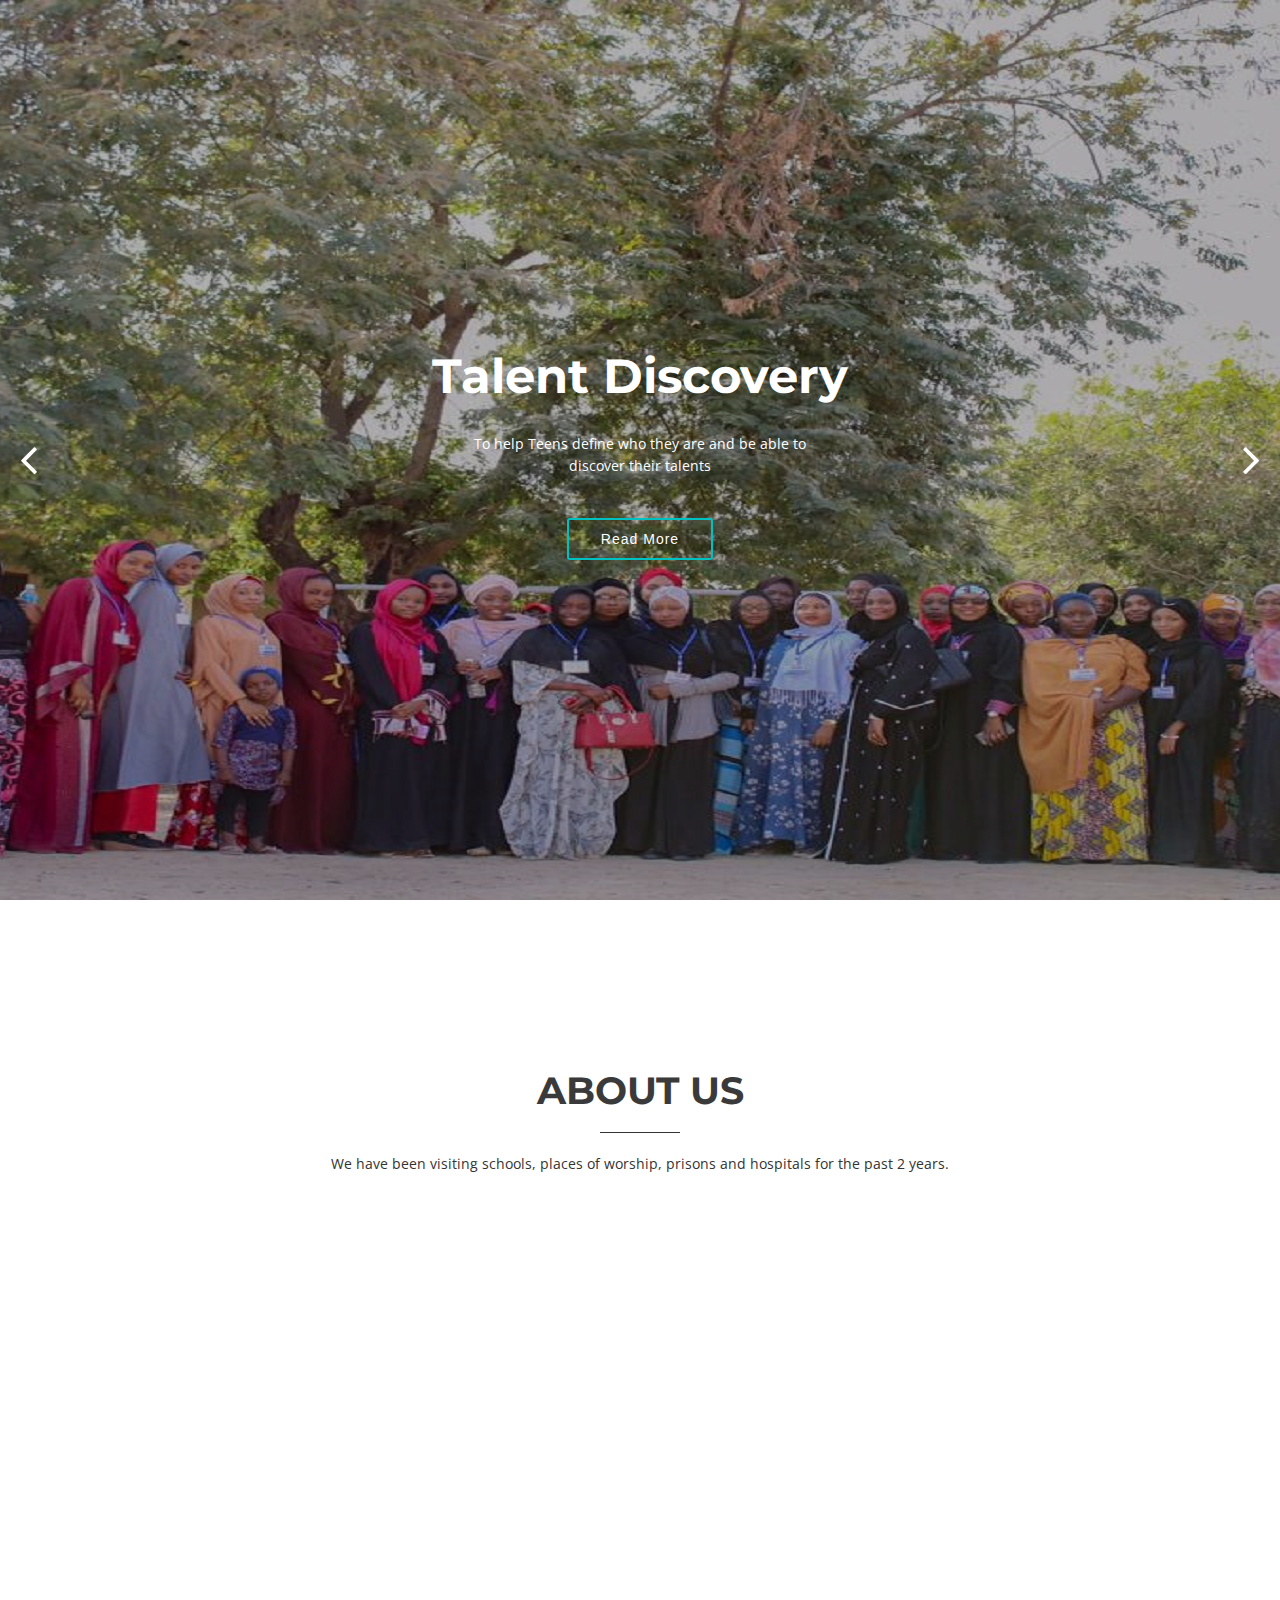
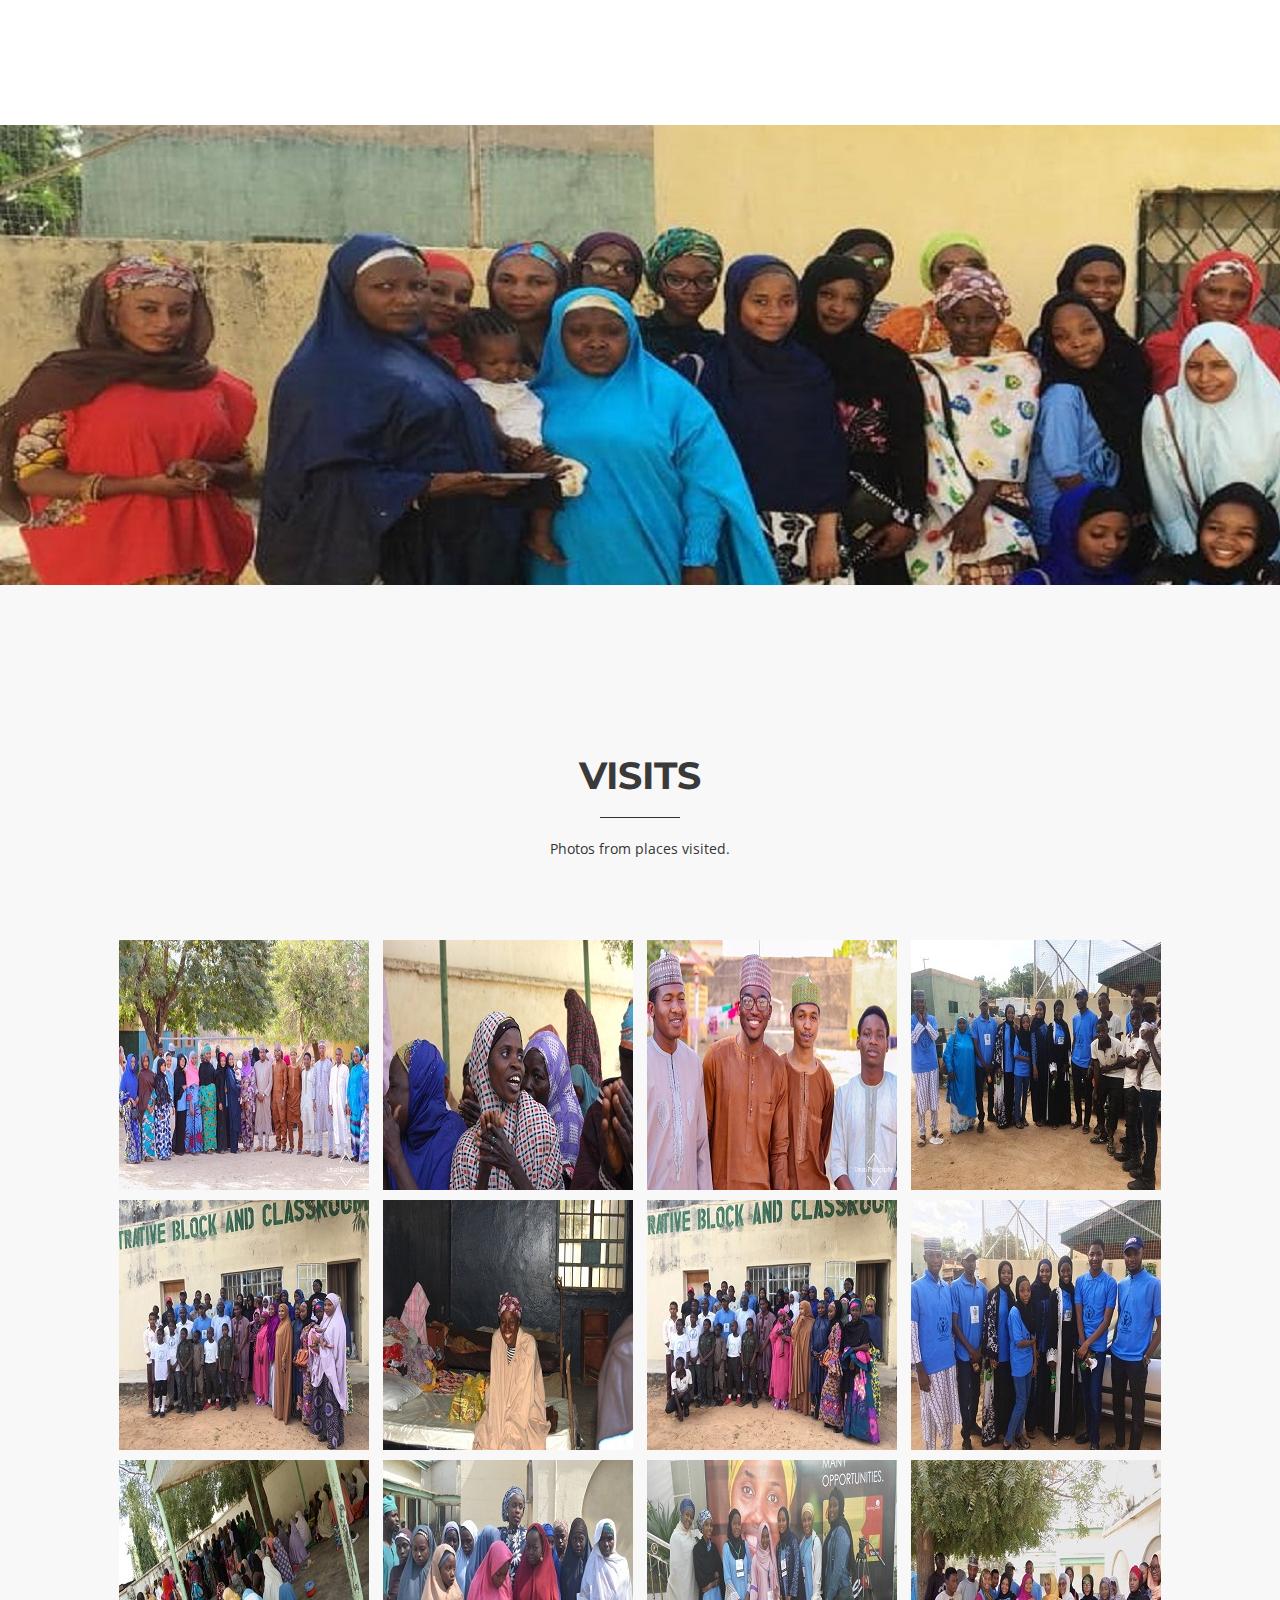
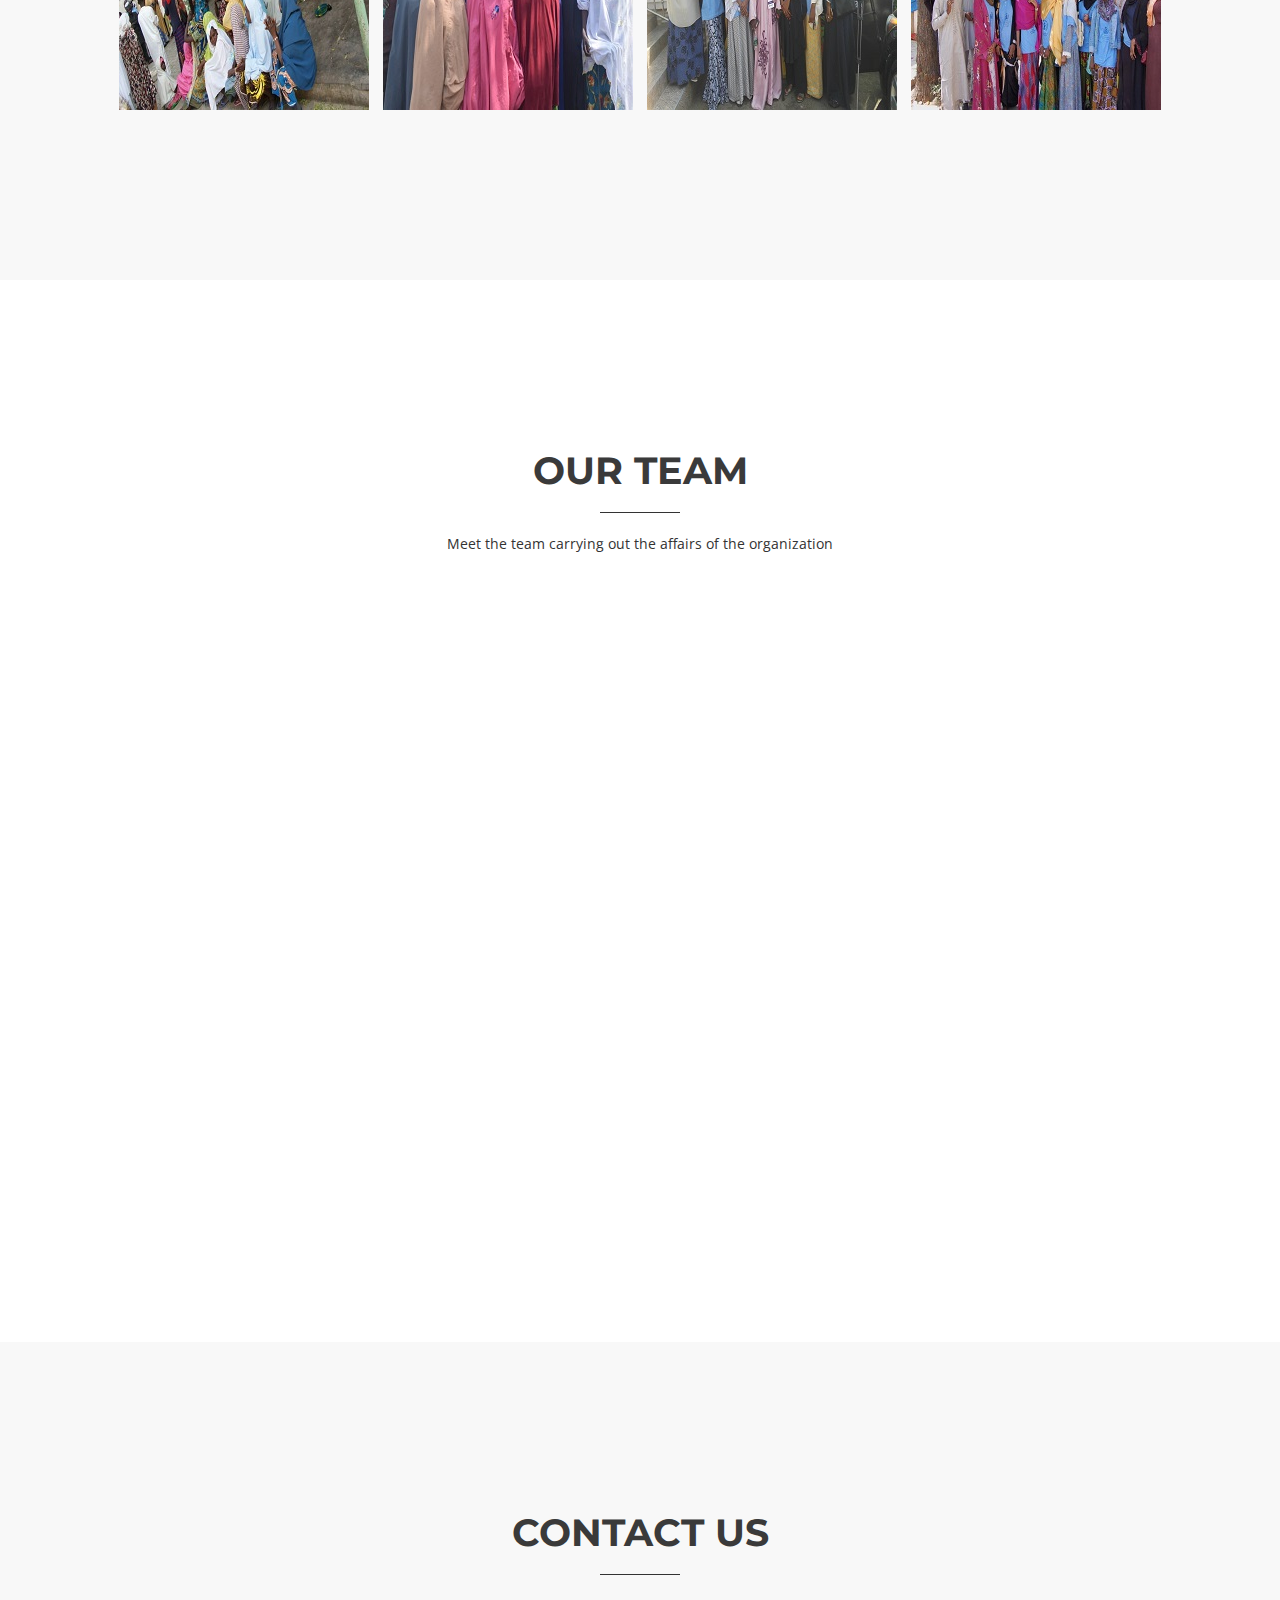
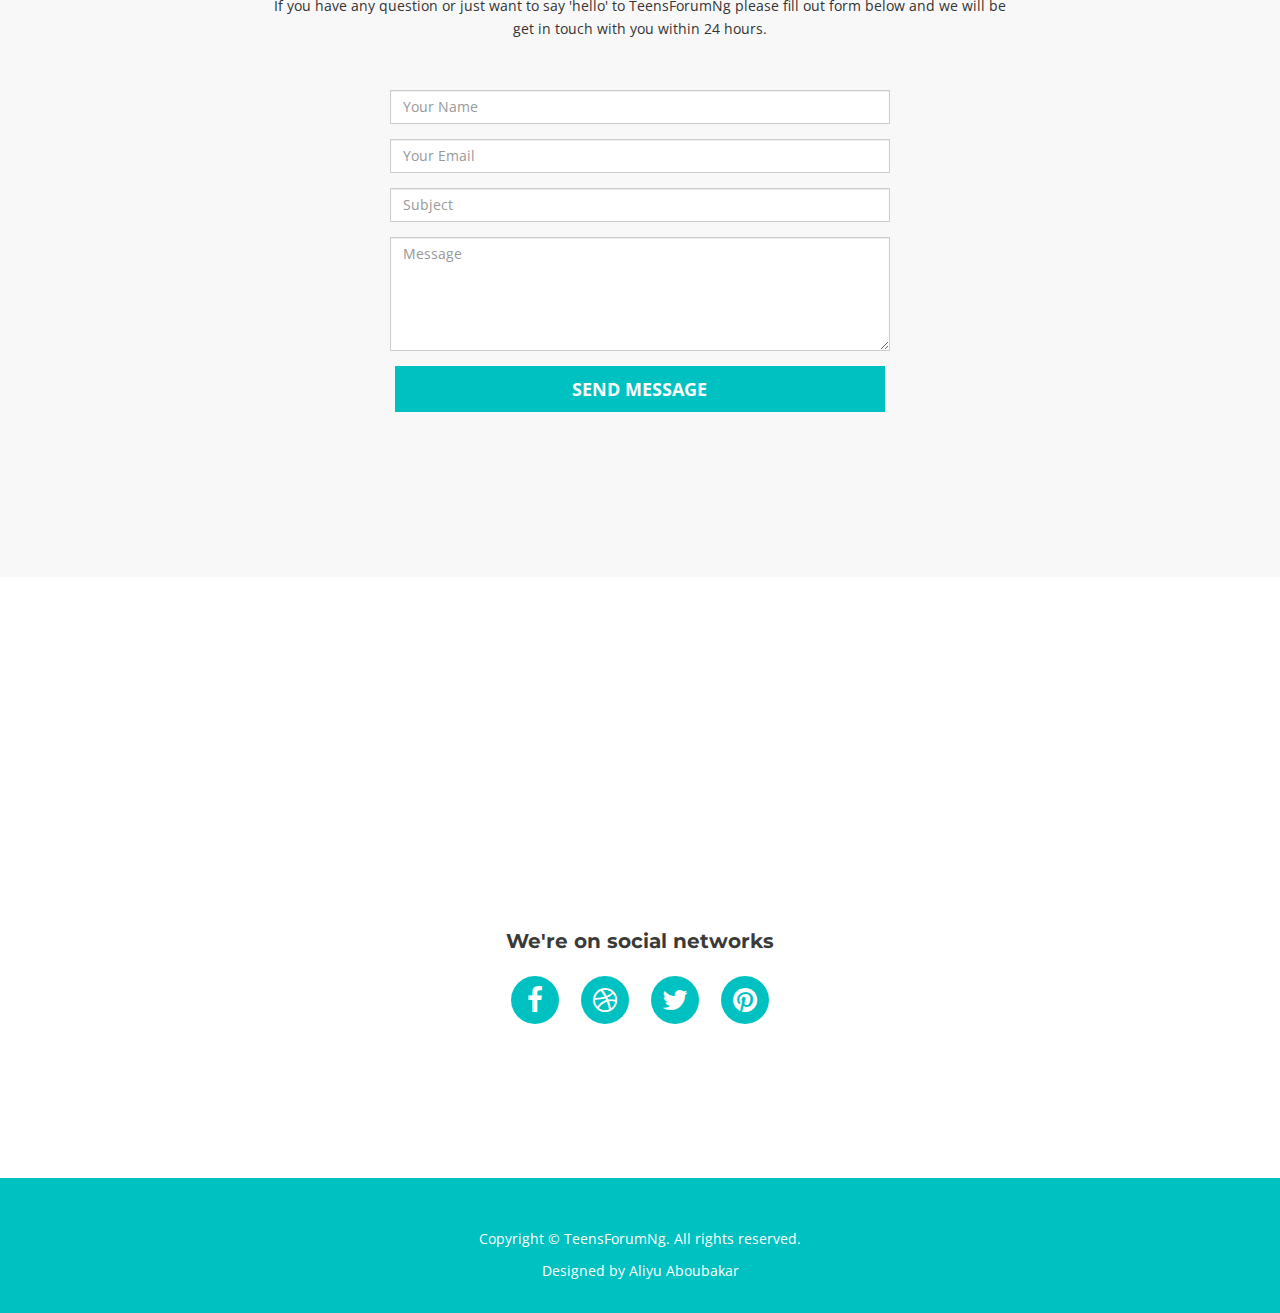
==== y/index.html @ 6eba3479 "buggy bug fixed" ====
<!DOCTYPE html>
<html>

<head>
  <title>TeensForumNg</title>
  <meta charset="utf-8" />
  <meta content="width=device-width, initial-scale=1, maximum-scale=1, user-scalable=no" name="viewport">
  <!-- css -->
  <link href="https://fonts.googleapis.com/css?family=Montserrat:400,700|Open+Sans:400,300,700,800" rel="stylesheet" media="screen">

  <link href="css/bootstrap.min.css" rel="stylesheet" media="screen">
  <link href="css/style.css" rel="stylesheet" media="screen">
  <link href="color/default.css" rel="stylesheet" media="screen">

</head>

<body>

  <!-- Navigation -->
  <nav class="navbar navbar-default" role="navigation">
    <div class="container">
      <div class="navbar-header">
        <button type="button" class="navbar-toggle" data-toggle="collapse" data-target=".navbar-ex1-collapse">
          <span class="sr-only">Toggle nav</span>
          <span class="icon-bar"></span>
          <span class="icon-bar"></span>
          <span class="icon-bar"></span>
        </button>

        <!-- Logo text or image -->
        <a class="navbar-brand" href="index.html">Teens Forum</a>

      </div>
      <div class="navigation collapse navbar-collapse navbar-ex1-collapse">
        <ul class="nav navbar-nav">
          <li class="current"><a href="#intro">Home</a></li>
          <li><a href="#about">About</a></li>
          <li><a href="#portfolio">Visits</a></li>
          <li><a href="#team">Team</a></li>
          <li><a href="#contact">Contact</a></li>
        </ul>
      </div>
    </div>
  </nav>

  <!-- intro area -->
  <section id="intro">
    <div class="intro-container">
      <div id="introCarousel" class="carousel slide carousel-fade" data-ride="carousel">

        <div class="carousel-inner" role="listbox">

          <!-- Slide 1 -->
          <div class="item active">
            <div class="carousel-background"><img src="img/intro/1.jpg" alt=""></div>
            <div class="carousel-container">
              <div class="carousel-content">
                <h2 class="animated fadeInDown">Talent Discovery</h2>
                <p class="animated fadeInUp">To help Teens define who they are and be able to discover their talents</p>
                <a href="#about" class="btn-get-started animated fadeInUp">Read More</a>
              </div>
            </div>
          </div>
          
          <!-- Slide 2 -->
          <div class="item">
            <div class="carousel-background"><img src="img/intro/2.jpg" alt=""></div>
            <div class="carousel-container">
              <div class="carousel-content">
                <h2 class="animated fadeInDown">Social Misconduct</span></h2>
                <p class="animated fadeInUp">To advocate against major social misconducts and also to help raise responsible future leaders through engaging in voluntary works</p>
                <a href="#about" class="btn-get-started animated fadeInUp">Read More</a>
              </div>
            </div>
          </div>

          <!-- Slide 3 -->
          <div class="item">
            <div class="carousel-background"><img src="img/intro/3.jpg" alt=""></div>
            <div class="carousel-container">
              <div class="carousel-content">
                <h2 class="animated fadeInDown">Parent-Child Bonding</span></h2>
                <p class="animated fadeInUp">To increase parents-child bonding and help reduce depression risks by providing rehabilitation services</p>
                <a href="#about" class="btn-get-started animated fadeInUp">Read More</a>
              </div>
            </div>
          </div>

        </div>

        <a class="carousel-control-prev" href="#introCarousel" role="button" data-slide="prev">
          <span class="carousel-control-prev-icon fa fa-angle-left" aria-hidden="true"></span>
          <span class="sr-only">Previous</span>
        </a>

        <a class="carousel-control-next" href="#introCarousel" role="button" data-slide="next">
          <span class="carousel-control-next-icon fa fa-angle-right" aria-hidden="true"></span>
          <span class="sr-only">Next</span>
        </a>

      </div>
    </div>
  </section><!-- #intro -->

  <!-- About -->
  <section id="about" class="home-section bg-white">
    <div class="container">
      <div class="row">
        <div class="col-md-offset-2 col-md-8">
          <div class="section-heading">
            <h2>About us</h2>
            <div class="heading-line"></div>
            <p>We have been visiting schools, places of worship, prisons and hospitals for the past 2 years.</p>
          </div>
        </div>
      </div>
      <div class="row wow fadeInUp">
        <div class="col-md-6 about-img">
          <img src="img/about-img.jpg" alt="">
        </div>

        <div class="col-md-6 content">
          <h2>Teens Development Initiative</h2>
          <h3>Together we can make a difference.</h3>
          <p>
            An Non-Governmental Organization based in Kano and Minna that focuses on addressing issues that deal with Teens within the bracket age of 13-19 in order to reduce some of the problems associated to them at adolescence stage. These problems can include Drug abuse, Truancy, Delinquency, Rape, Depression, Peer pressure, Unwanted pregnancy, Low self-esteem, Lack of parent-child bonding, Suicide etc. This is done through sensitizing and creating awareness on the importance of keeping close relationship or bondage between the teens and their parents or guardians in their journey to adulthood.
          </p>
        </div>
      </div>
    </div>
  </section>

  <!-- Parallax 1 -->
  <section id="parallax1" class="home-section parallax" data-stellar-background-ratio="0.5">
    <div class="container">
      <div class="row">
        <div class="col-md-12">
          <div class="color-light">
            <h2 class="wow bounceInDown" data-wow-delay="0.5s">To discourage social isolation and help them discover their talents through the spirit of team work</h2>
            <p class="lead wow bounceInUp" data-wow-delay="1s">Together we can make a difference</p>
          </div>
        </div>
      </div>
    </div>
  </section>

  <!-- Works -->
  <section id="portfolio" class="home-section bg-gray">
    <div class="container">
      <div class="row">
        <div class="col-md-offset-2 col-md-8">
          <div class="section-heading">
            <h2>Visits</h2>
            <div class="heading-line"></div>
            <p>Photos from places visited.</p>
          </div>
        </div>
      </div>
      <div class="row">
        <div class="col-lg-12">

          <ul id="og-grid" class="og-grid">
            <li>
              <a href="#" data-largesrc="img/works/1.jpg" data-title="Visit to Nasarawa orphanage" data-description="A collaborative visit with all in islam foundation to the Nasarawa orphanage home Kano where food items, cloths, detergents and other items were distributed to the kids. Date 27th Jan 2019.">
                <img src="img/works/thumbs/1.jpg" alt="" />
              </a>
            </li>
            <li>
              <a href="#" data-largesrc="img/works/2.jpg" data-title="Murtala Muhammad VVF Hospital" data-description="A Visit to the VVF Patients at Murtala Muhammad Hospital in collaboration with Hidaya Foundation where we sponsored some patients for surgery.">
                <img src="img/works/thumbs/2.jpg" alt="" />
              </a>
            </li>
            <li>
              <a href="#" data-largesrc="img/works/3.jpg" data-title="Nasarawa orphanage" data-description="A collaborative visit with all in islam foundation to the Nasarawa orphanage home Kano where food items, cloths, detergents and other items were distributed to the kids. Date 27th Jan 2019.">
                <img src="img/works/thumbs/3.jpg" alt="img01" />
              </a>
            </li>
            <li>
              <a href="#" data-largesrc="img/works/4.jpg" data-title="Kano central prison" data-description="15-9-2018 we visited the Kano central prison with our members and some two other organizations Kungiyar Taimakon marayu and women. We took detergents, Soaps, body oil, reusable pads to the prisoners.">
                <img src="img/works/thumbs/4.jpg" alt="img01" />
              </a>
            </li>
            <li>
              <a href="#" data-largesrc="img/works/5.jpg" data-title="Portfolio title" data-description="Duo te dico volutpat, unum elit oblique per id. Ne duo mollis sapientem intellegebat. Per at augue vidisse percipit, pri vocibus assueverit interesset ut, no dolore luptatum incorrupte nec. In mentitum forensibus nec, nibh eripuit ut pri, tale illud voluptatum ut sea">
                <img src="img/works/thumbs/5.jpg" alt="img01" />
              </a>
            </li>
            <li>
              <a href="#" data-largesrc="img/works/6.jpg" data-title="Portfolio title" data-description="Id elit saepe pro. In atomorum constituam definitionem quo, at torquatos sadipscing eum, ut eum wisi meis mentitum. Probo feugiat ea duo. An usu platonem instructior, qui dolores inciderint ad. Te elit essent mea, vim ne atqui legimus invenire, ad dolor vitae sea.">
                <img src="img/works/thumbs/6.jpg" alt="img01" />
              </a>
            </li>
            <li>
              <a href="#" data-largesrc="img/works/7.jpg" data-title="Portfolio title" data-description="Duo te dico volutpat, unum elit oblique per id. Ne duo mollis sapientem intellegebat. Per at augue vidisse percipit, pri vocibus assueverit interesset ut, no dolore luptatum incorrupte nec. In mentitum forensibus nec, nibh eripuit ut pri, tale illud voluptatum ut sea. Sed oratio repudiare ei, cum an magna labitur, eu atqui augue mei.">
                <img src="img/works/thumbs/7.jpg" alt="img01" />
              </a>
            </li>
            <li>
              <a href="#" data-largesrc="img/works/8.jpg" data-title="Portfolio title" data-description="No nisl legere recusabo nam, ius an tale pericula evertitur, dicat phaedrum qui in. Usu numquam legendos in, voluptaria sadipscing ut vel. Eu eum mandamus volutpat gubergren, eos ad detracto nominati, ne eum idque elitr aliquam.">
                <img src="img/works/thumbs/8.jpg" alt="img01" />
              </a>
            </li>
            <li>
              <a href="#" data-largesrc="img/works/9.jpg" data-title="Portfolio title" data-description="Lorem ipsum dolor sit amet, ex pri quod ferri fastidii. Mazim philosophia eum ad, facilisis laboramus te est. Eam magna fabellas ut. Ne vis diceret accumsan salutandi, pro in impedit accusamus dissentias, ut nonumy eloquentiam ius.">
                <img src="img/works/thumbs/9.jpg" alt="img01" />
              </a>
            </li>
            <li>
              <a href="#" data-largesrc="img/works/10.jpg" data-title="Portfolio title" data-description="Duo te dico volutpat, unum elit oblique per id. Ne duo mollis sapientem intellegebat. Per at augue vidisse percipit, pri vocibus assueverit interesset ut, no dolore luptatum incorrupte nec. In mentitum forensibus nec, nibh eripuit ut pri, tale illud voluptatum ut sea. Sed oratio repudiare ei, cum an magna labitur, eu atqui augue mei. Pri consul detracto eu, solet nusquam accusam ex vim.">
                <img src="img/works/thumbs/10.jpg" alt="img01" />
              </a>
            </li>
            <li>
              <a href="#" data-largesrc="img/works/11.jpg" data-title="Portfolio title" data-description="Vim ad persecuti appellantur. Eam ignota deterruisset eu, in omnis fierent convenire sed. Ne nulla veritus vel, liber euripidis in eos. Postea comprehensam vis in, detracto deseruisse mei ea. Ex sadipscing deterruisset concludaturque quo.">
                <img src="img/works/thumbs/11.jpg" alt="img01" />
              </a>
            </li>
            <li>
              <a href="#" data-largesrc="img/works/12.jpg" data-title="Portfolio title" data-description="Mea an eros periculis dignissim, quo mollis nostrum elaboraret et. Id quem perfecto mel, no etiam perfecto qui. No nisl legere recusabo nam, ius an tale pericula evertitur, dicat phaedrum qui in. Usu numquam legendos in, voluptaria sadipscing ut vel. Eu eum mandamus volutpat gubergren, eos ad detracto nominati, ne eum idque elitr aliquam.">
                <img src="img/works/thumbs/12.jpg" alt="img01" />
              </a>
            </li>
          </ul>

        </div>
      </div>
    </div>
  </section>

  

  <!-- Team -->
  <section id="team" class="home-section bg-white">
    <div class="container">
      <div class="row">
        <div class="col-md-offset-2 col-md-8">
          <div class="section-heading">
            <h2>Our Team</h2>
            <div class="heading-line"></div>
            <p>Meet the team carrying out the affairs of the organization</p>
          </div>
        </div>
      </div>
      <div class="row">
        <div class="col-xs-12 col-sm-3 col-md-3 col-lg-3">
          <div class="box-team wow bounceInUp" data-wow-delay="0.1s">
            <img src="img/team/1.jpg" alt="" class="img-circle img-responsive" />
            <h4>Fadhila Muhammad</h4>
            <p>Founder</p>
          </div>
        </div>
        <div class="col-xs-12 col-sm-3 col-md-3 col-lg-3" data-wow-delay="0.3s">
          <div class="box-team wow bounceInUp">
            <img src="img/team/2.jpg" alt="" class="img-circle img-responsive" />
            <h4>Ommar Casuals</h4>
            <p>Co founder</p>
          </div>
        </div>
        <div class="col-xs-12 col-sm-3 col-md-3 col-lg-3" data-wow-delay="0.5s">
          <div class="box-team wow bounceInUp">
            <img src="img/team/3.jpg" alt="" class="img-circle img-responsive" />
            <h4>Abdul Sayid</h4>
            <p>Co founder</p>
          </div>
        </div>
        <div class="col-xs-12 col-sm-3 col-md-3 col-lg-3" data-wow-delay="0.7s">
          <div class="box-team wow bounceInUp">
            <img src="img/team/4.jpg" alt="" class="img-circle img-responsive" />
            <h4>Bashir Mohammed</h4>
            <p>Co founder</p>
          </div>
          <div class="col-xs-12 col-sm-3 col-md-3 col-lg-3" data-wow-delay="0.9s">
          <div class="box-team wow bounceInUp">
            <img src="img/team/5.jpg" alt="" class="img-circle img-responsive" />
            <h4>Aliyu Aboubakar</h4>
            <p>Founder, TDI Minna</p>
          </div>
        </div>
      </div>
    </div>
  </section>

  <!-- Contact -->
  <section id="contact" class="home-section bg-gray">
    <div class="container">
      <div class="row">
        <div class="col-md-offset-2 col-md-8">
          <div class="section-heading">
            <h2>Contact us</h2>
            <div class="heading-line"></div>
            <p>If you have any question or just want to say 'hello' to TeensForumNg please fill out form below and
              we will be get in touch with you within 24 hours. </p>
          </div>
        </div>
      </div>

      <div class="row">
        <div class="col-md-offset-2 col-md-8">
          <div id="sendmessage">Your message has been sent. Thank you!</div>
          <div id="errormessage"></div>

          <form action="" method="post" class="form-horizontal contactForm" role="form">
            <div class="col-md-offset-2 col-md-8">
              <div class="form-group">
                <input type="text" name="name" class="form-control" id="name" placeholder="Your Name" data-rule="minlen:4"
                  data-msg="Please enter at least 4 chars" />
                <div class="validation"></div>
              </div>
            </div>

            <div class="col-md-offset-2 col-md-8">
              <div class="form-group">
                <input type="email" class="form-control" name="email" id="email" placeholder="Your Email" data-rule="email"
                  data-msg="Please enter a valid email" />
                <div class="validation"></div>
              </div>
            </div>

            <div class="col-md-offset-2 col-md-8">
              <div class="form-group">
                <input type="text" class="form-control" name="subject" id="subject" placeholder="Subject" data-rule="minlen:4"
                  data-msg="Please enter at least 8 chars of subject" />
                <div class="validation"></div>
              </div>
            </div>

            <div class="col-md-offset-2 col-md-8">
              <div class="form-group">
                <textarea class="form-control" name="message" rows="5" data-rule="required" data-msg="Please write something for us"
                  placeholder="Message"></textarea>
                <div class="validation"></div>
              </div>
            </div>
            <div class="form-group">
              <div class="col-md-offset-2 col-md-8">
                <button type="submit" class="btn btn-theme btn-lg btn-block">Send message</button>
              </div>
            </div>
          </form>

        </div>
      </div>

    </div>
  </section>

  <!-- Bottom widget -->
  <section id="bottom-widget" class="home-section bg-white">
    <div class="container">
      <div class="row">
        <div class="col-md-4">
          <div class="contact-widget wow bounceInLeft">
            <i class="fa fa-map-marker fa-4x"></i>
            <h5>Main Office</h5>
            <p>
              Kano <br />Kano State Nigeria
            </p>
          </div>
        </div>
        <div class="col-md-4">
          <div class="contact-widget wow bounceInUp">
            <i class="fa fa-phone fa-4x"></i>
            <h5>Call</h5>
            <p>
              +234 803 729 9299 <br> +234 703 901 6156

            </p>
          </div>
        </div>
        <div class="col-md-4">
          <div class="contact-widget wow bounceInRight">
            <i class="fa fa-envelope fa-4x"></i>
            <h5>Email us</h5>
            <p>
              teensdevelopmentinitiative@gmail.com<br />tdiminna@gmail.com
            </p>
          </div>
        </div>
      </div>
      <div class="row mar-top30">
        <div class="col-md-12">
          <h5>We're on social networks</h5>
          <ul class="social-network">
            <li><a href="#" target="_blank">
                <span class="fa-stack fa-2x">
                  <i class="fa fa-circle fa-stack-2x"></i>
                  <i class="fa fa-facebook fa-stack-1x fa-inverse"></i>
                </span></a>
            </li>
            <li><a href="https://instagram.com/teensforum_ng" target="_blank">
                <span class="fa-stack fa-2x">
                  <i class="fa fa-circle fa-stack-2x"></i>
                  <i class="fa fa-dribbble fa-stack-1x fa-inverse"></i>
                </span></a>
            </li>
            <li><a href="https://twitter.com/ngteens" target="_blank">
                <span class="fa-stack fa-2x">
                  <i class="fa fa-circle fa-stack-2x"></i>
                  <i class="fa fa-twitter fa-stack-1x fa-inverse"></i>
                </span></a>
            </li>
            <li><a href="#" target="_blank">
                <span class="fa-stack fa-2x">
                  <i class="fa fa-circle fa-stack-2x"></i>
                  <i class="fa fa-pinterest fa-stack-1x fa-inverse"></i>
                </span></a>
            </li>
          </ul>
        </div>
      </div>
    </div>
  </section>

  <!-- Footer -->
  <footer>
    <div class="container">
      <div class="row">
        <div class="col-md-12">
          <p>Copyright &copy; TeensForumNg. All rights reserved.</p>
          <div class="credits">
            <!--
              All the links in the footer should remain intact.
              You can delete the links only if you purchased the pro version.
              Licensing information: https://bootstrapmade.com/license/
              Purchase the pro version with working PHP/AJAX contact form: https://bootstrapmade.com/buy/?theme=Alstar
            -->
            Designed by <a href="https://about.me/sadiqful">Aliyu Aboubakar</a>
          </div>
        </div>
      </div>
    </div>
  </footer>

  <a href="#" class="back-to-top"><i class="fa fa-chevron-up"></i></a>

  <!-- js -->
  <script src="js/jquery.js"></script>
  <script src="js/bootstrap.min.js"></script>
  <script src="js/wow.min.js"></script>
  <script src="js/jquery.scrollTo.min.js"></script>
  <script src="js/jquery.nav.js"></script>
  <script src="js/modernizr.custom.js"></script>
  <script src="js/grid.js"></script>
  <script src="js/stellar.js"></script>
  <!-- Contact Form JavaScript File -->
  <script src="contactform/contactform.js"></script>

  <!-- Template Custom Javascript File -->
  <script src="js/custom.js"></script>

</body>

</html>
---- y/css/style.css ----
@import url('font-awesome.min.css');
@import url('simpletextrotator.css');
@import url('overwrite.css');
@import url('animate.css');

/* ================================
General
================================= */

body{
	text-align: center;
	font-family: 'Open Sans', sans-serif;
	font-size: 14px;
	line-height: 1.6em;
}

h1 {
	font-size: 36px;
}
h2 {
	font-size: 32px;
}
h3 {
	font-size: 28px;
}
h4 {
	font-size: 24px;
}
h5 {
	font-size: 20px;
}
h6 {
	font-size: 18px;
}

h1,h2,h3,h4,h5,h6,.h1,.h2,.h3,.h4,.h5,.h6{
	color: #3a3a3a;
	font-weight: 700;
	margin-bottom: 20px;
	font-family: 'Montserrat', sans-serif;
}


.lead{
	font-weight: 400;
}

button {
	display: inline-block;
	margin-bottom: 0;
	margin-bottom: 10px;
	padding: 6px 12px;
	border: 1px solid transparent;
	vertical-align: middle;
	text-align: center;
	white-space: nowrap;
	font-weight: normal;
	font-size: 14px;
	line-height: 1.428571429;
	cursor: pointer;
	-webkit-user-select: none;
	-moz-user-select: none;
	-ms-user-select: none;
	-o-user-select: none;
	user-select: none;
}
button.navbar-toggle {
	background: #2b2b2b;
	border: none;
	color: #fff;
}

.btn-theme,.btn-theme:hover,.btn-theme:focus{
	color: #fff;
}
.btn-theme:hover{
	background: transparent !important;
	border-color: #999;
	color: #999;
}


/* ================================
margin, padding
================================= */
.mar-top0 {
	margin-top: 0;
}
.mar-top10 {
	margin-top: 10px;
}
.mar-top20 {
	margin-top: 20px;
}
.mar-top30 {
	margin-top: 30px;
}
.mar-top40 {
	margin-top: 40px;
}


/* Back to top button */
.back-to-top {
  position: fixed;
  display: none;
  padding: 6px 12px 9px 12px;
  font-size: 16px;
  border-radius: 2px;
  right: 15px;
  bottom: 15px;
  transition: background 0.5s;
  z-index:1000;
}

@media (max-width: 768px) {
  .back-to-top {
    bottom: 15px;
  }
}

.back-to-top:focus {
  outline: none;
}

/* ================================
Navbar
================================= */

nav.navbar{
	position: fixed;
	top: -72px;
	margin-bottom: 0px;
	padding: 10px 0px 10px 0px;
	width: 100%;
	border-radius: 0px;
	transition: all 0.2s;
}

.navbar-nav{
	float: right;
}

nav.navbar.fixed-to-top{
	top: 0px;
}

.navbar-default{
	border: none;
	border-bottom: none;
	opacity: 1;
	display: none;
	z-index: 9999;
}

.navbar-default .navbar-nav>li>a {
	color: #fff;
	font-weight: 700;
	text-transform: uppercase;
}

.navbar-default .navbar-nav>li>a:hover, .navbar-default .navbar-nav>li>a:focus{
	color: #3A3A3A;
	cursor: pointer;
	-webkit-transition: all 300ms ease-in-out;
	-moz-transition: all 300ms ease-in-out;
	-ms-transition: all 300ms ease-in-out;
	-o-transition: all 300ms ease-in-out;
	transition: all 300ms ease-in-out;
	outline: 0;
}

/* brand / logo */
.navbar-default .navbar-brand{
	color: #fff;
	text-transform: uppercase;
	font-weight: 700;
	font-size: 2em;
}

/* ================================
Home sections
================================= */

.home-section {
	width: 100%;
	padding: 150px 0px 150px 0px;
}

/* --- heading --- */
.section-heading {
	margin-bottom: 50px;
}

.section-heading h2 {
	font-size: 38px;
	text-transform: uppercase;
}

.section-heading .heading-line {
	margin:0 auto;
	display: block;
	height: 1px;
	width: 80px;
	background: #333;
	margin-top: 10px;
	margin-bottom: 20px;
}


/* --- section bg var --- */

.bg-white {
	background: #fff;
}

.bg-gray {
	background: #f8f8f8;
}

.bg-dark {
	background: #575757;
}


/* --- section content general color --- */

.color-light h1,.color-light h2,.color-light h3,.color-light h4,.color-light h5,.color-light h6 {
	color: #fff;
}


.color-light p {
	color: #eee;
}


/* ==========================
Parallax
============================= */

#parallax1{
	background-image: url(../img/parallax/1.jpg);
}
#parallax2{
	background-image: url(../img/parallax/2.jpg);
}


/* ================================
Intro
================================= */

#intro {
  width: 100%;
  height: 100vh;
  background-color: rgba(0, 0, 0, 0.3);
}

#intro .item {
  width: 100%;
  height: 100vh;
  background-size: cover;
  background-position: center;
  background-repeat: no-repeat;
}

#intro .item::before {
  content: '';
  background-color: rgba(0, 0, 0, 0.3);
  position: absolute;
  height: 100%;
  width: 100%;
  top: 0;
  right: 0;
  left: 0;
  bottom: 0;
}

#intro .carousel-container {
  display: -webkit-box;
  display: -webkit-flex;
  display: -ms-flexbox;
  display: flex;
  -webkit-box-pack: center;
  -webkit-justify-content: center;
  -ms-flex-pack: center;
  justify-content: center;
  -webkit-box-align: center;
  -webkit-align-items: center;
  -ms-flex-align: center;
  align-items: center;
  position: absolute;
  bottom: 0;
  top: 0;
  left: 0;
  right: 0;
}

#intro .carousel-content {
  text-align: center;
}

#intro h2 {
  color: #fff;
  margin-bottom: 30px;
  font-size: 48px;
  font-weight: 700;
}

#intro p {
  width: 70%;
  -webkit-animation-delay: 0.4s;
  animation-delay: 0.4s;
  margin: 0 auto 30px auto;
  color: #fff;
}

@media (max-width: 768px ) {
  #intro h2 {
    font-size: 36px;
  }
}

#intro .carousel-inner .item {
  transition-property: opacity;
  background-position: center top;
}

#intro .carousel-inner .item,
#intro .carousel-inner .active.left,
#intro .carousel-inner .active.right {
  opacity: 0;
}

#intro .carousel-inner .active,
#intro .carousel-inner .next.left,
#intro .carousel-inner .prev.right {
  opacity: 1;
  transition: 0.9s;
}

#intro .carousel-inner .next,
#intro .carousel-inner .prev,
#intro .carousel-inner .active.left,
#intro .carousel-inner .active.right {
  left: 0;
  -webkit-transform: translate3d(0, 0, 0);
  transform: translate3d(0, 0, 0);
}

#intro .carousel-control-prev,
#intro .carousel-control-next {
  color: #fff;
  position: absolute;
  top: calc(50% - 15px);
}

#intro .carousel-control-prev {
  left: 20px;
}

#intro .carousel-control-next {
  right: 20px;
}

#intro .carousel-control-next-icon,
#intro .carousel-control-prev-icon {
  background: none;
  font-size: 48px;
  line-height: 1;
}

#intro .carousel-indicators {
  cursor: pointer;
}

#intro .btn-get-started {
  font-family: "Raleway", sans-serif;
  font-weight: 500;
  font-size: 14px;
  letter-spacing: 1px;
  display: inline-block;
  padding: 12px 32px;
  border-radius: 3px;
  transition: 0.5s;
  line-height: 1;
  margin: 10px;
  color: #fff;
  -webkit-animation-delay: 0.8s;
  animation-delay: 0.8s;
  border: 2px solid #00c1c1;
}

#intro .btn-get-started:hover {
  background: #00c1c1;
  color: #fff;
  text-decoration: none;
}

/* ================================
About
================================= */

#about .about-img {
  height: 350px;
  overflow: hidden;
}

#about .about-img img {
  margin-left: -15px;
  max-width: 100%;
}

@media (max-width: 768px) {
  #about .about-img {
    height: auto;
  }
  #about .about-img img {
    margin-left: 0;
    padding-bottom: 30px;
  }
}

#about .content h2 {
  color: #333;
  font-weight: 300;
  font-size: 24px;
  text-align: left;
}

#about .content h3 {
  color: #777;
  font-weight: 300;
  font-size: 18px;
  line-height: 26px;
  font-style: italic;
  text-align: left;
}

#about .content p {
  line-height: 26px;
  text-align: left;
}

#about .content p:last-child {
  margin-bottom: 0;
}

/* ================================
Team
================================= */
.box-team img {
	margin-bottom: 30px;
}



/* ================================
Services
================================= */
.service.carousel h4,.service.carousel p {
	text-align: left;
}


.service .carousel-control{
	background: none;
}

.service .screenshot{
	overflow: hidden;
	overflow: hidden;
	margin-right: auto;
	margin-left: auto;
}

.service .screenshot img{
	margin-right: auto;
	margin-left: auto;
	padding-left: 4px;
	width: 400px;
}

.service .carousel-indicators {
	position: relative;
	bottom: 0;
	left: 0;
	margin-top: 0px;
	margin-bottom: 0px;
	margin-left: 0px;
	padding: 5px;
	padding-bottom: 8px;
	width: 100%;
	background: #ffffff;
}

.service .carousel-indicators .active {
	width: 45px;
	height: 5px;
	border: none;
	border-radius: 0px;
}

.service .carousel-indicators li {
	display: inline-block;
	margin: 1px;
	width: 45px;
	height: 5px;
	border: none;
	border-radius: 0px;
	background: #eeeeee;
	text-indent: -999px;
	cursor: pointer;
}


/* ================================
Works
================================= */
.og-grid {
	list-style: none;
	padding: 20px 0;
	margin: 0 auto;
	text-align: center;
	width: 100%;
}

.og-grid li {
	display: inline-block;
	margin: 10px 5px 0 5px;
	vertical-align: top;
	height: 250px;
}

.og-grid li > a,
.og-grid li > a img {
	border: none;
	outline: none;
	display: block;
	position: relative;
}

.og-grid li.og-expanded > a::after {
	top: auto;
	border: solid transparent;
	content: " ";
	height: 0;
	width: 0;
	position: absolute;
	pointer-events: none;
	border-bottom-color: none;
	border-width: 15px;
	left: 50%;
	margin: -20px 0 0 -15px;
}

.og-expander {
	position: absolute;
	background: #FFF;
	top: auto;
	left: 0;
	width: 100%;
	margin-top: 10px;
	text-align: left;
	height: 0;
	overflow: hidden;
}

.og-expander-inner {
	padding: 50px 0;
	height: 100%;
}

.og-close {
	position: absolute;
	width: 40px;
	height: 40px;
	top: 20px;
	right: 20px;
	cursor: pointer;
}

.og-close::before,
.og-close::after {
	content: '';
	position: absolute;
	width: 100%;
	top: 50%;
	height: 1px;
	background: #888;
	-webkit-transform: rotate(45deg);
	-moz-transform: rotate(45deg);
	transform: rotate(45deg);
}

.og-close::after {
	-webkit-transform: rotate(-45deg);
	-moz-transform: rotate(-45deg);
	transform: rotate(-45deg);
}

.og-close:hover::before,
.og-close:hover::after {
	background: #333;
}

.og-fullimg,
.og-details {
	width: 50%;
	float: left;
	height: 100%;
	overflow: hidden;
	position: relative;
}

.og-details {
	padding: 0 40px 0 0;
}

.og-fullimg {
	text-align: center;
}

.og-fullimg img {
	display: inline-block;
	max-height: 100%;
	max-width: 100%;
}

.og-details h4 {
	font-weight: 300;
	margin-bottom: 10px;
}

.og-details p {
	font-weight: 300;
	font-size: 16px;
	line-height: 1.6em;
	color: #555;
}

.og-details a {
	font-weight: 700;
	display: inline-block;
	margin: 30px 0 0;
	outline: none;
}


.og-details a:hover {
	border-color: #999;
	color: #999;
}

.og-loading {
	width: 20px;
	height: 20px;
	border-radius: 50%;
	background: #ddd;
	box-shadow: 0 0 1px #ccc, 15px 30px 1px #ccc, -15px 30px 1px #ccc;
	position: absolute;
	top: 50%;
	left: 50%;
	margin: -25px 0 0 -25px;
	-webkit-animation: loader 0.5s infinite ease-in-out both;
	-moz-animation: loader 0.5s infinite ease-in-out both;
	animation: loader 0.5s infinite ease-in-out both;
}

@-webkit-keyframes loader {
	0% { background: #ddd; }
	33% { background: #ccc; box-shadow: 0 0 1px #ccc, 15px 30px 1px #ccc, -15px 30px 1px #ddd; }
	66% { background: #ccc; box-shadow: 0 0 1px #ccc, 15px 30px 1px #ddd, -15px 30px 1px #ccc; }
}

@-moz-keyframes loader {
	0% { background: #ddd; }
	33% { background: #ccc; box-shadow: 0 0 1px #ccc, 15px 30px 1px #ccc, -15px 30px 1px #ddd; }
	66% { background: #ccc; box-shadow: 0 0 1px #ccc, 15px 30px 1px #ddd, -15px 30px 1px #ccc; }
}

@keyframes loader {
	0% { background: #ddd; }
	33% { background: #ccc; box-shadow: 0 0 1px #ccc, 15px 30px 1px #ccc, -15px 30px 1px #ddd; }
	66% { background: #ccc; box-shadow: 0 0 1px #ccc, 15px 30px 1px #ddd, -15px 30px 1px #ccc; }
}

@media screen and (max-width: 830px) {

	.og-expander h3 { font-size: 32px; }
	.og-expander p { font-size: 13px; }
	.og-expander a { font-size: 12px; }

}

@media screen and (max-width: 650px) {

	.og-fullimg { display: none; }
	.og-details { float: none; width: 100%; }

}

/* ================================
Contact
================================= */

.validation {
  color: red;
  display:none;
  margin: 0;
  font-weight:400;
  font-size:13px;
}

#sendmessage {
  color: green;
  border:1px solid green;
  display:none;
  text-align:center;
  padding:15px;
  font-weight:600;
  margin-bottom:15px;
}

#errormessage {
  color: red;
  display:none;
  border:1px solid red;
  text-align:center;
  padding:15px;
  font-weight:600;
  margin-bottom:15px;
}

#sendmessage.show, #errormessage.show, .show {
	display:block;
}

/* ================================
Clients
================================= */
ul.clients {
	list-style: none;
}
ul.clients li {
	display: inline;
}


/* ================================
Bottom widget
================================= */
#bottom-widget {
  overflow: hidden;
}
ul.social-network {
	margin: 0;
	margin-left:0;
	padding-left: 0;
	list-style: none;
}
ul.social-network li {
	display: inline;
	margin: 5px 5px;
}


ul.social-network li a:hover span .fa-circle {
	color: #2b2b2b;
}

ul.social-network li a i{
  transition: 0.3s
}
/* ================================
Footer
================================= */
footer {
	background: #00c1c1;
	color: #fff;
	padding: 50px 0 30px;
}

footer a {
	color: #fff;
}

footer a:hover {
	color: #fff;
	text-decoration: underline;
}

/* ================================
more media queries
================================= */

@media (max-width:768px) {

	header{
		padding-bottom: 50px;
		min-height: 1000px;
		height: 100%;
	}

	.navbar-nav {
		float: left;
		text-align: left;
	}

	.box-team, .box-team img {
		text-align: center;
	}
	.box-team img {
		float: none;
		margin:0 auto;
	}
	.box-team {
		margin-bottom: 30px;
	}

	.og-fullimg { display: none; }
	.og-details { float: none; width: 100%; padding: 0 40px; }

}

@media (max-width:992px) {

	.service.carousel .item h4, .service.carousel .item p{
		text-align: center;
	}

	.service p{
			margin-bottom: 60px;
	}
	.og-expander {
		background: transparent;

	}
	.og-details {
		padding: 0 20px;
	}

}

@media (max-width:480px){

	header .carousel-iphone, .detail .screenshot{
		width: 280px;
	}

	header .carousel, .detail .screenshot img{
		padding-top: 85px;
		width: 245px;
	}

	.service .screenshot img{
		margin-top: -12px;
		padding-top: 0px;
	}

	header{
		padding-top: 30px;
		padding-bottom: 0px;
	}

	header h1{
		font-size: 70px;
	}
}
---- y/color/default.css ----
a, a:hover {
  color: #00c1c1;
}


/* Back to top button */
.back-to-top {
  background: #00c1c1;
  color: #fff;
}


.back-to-top:focus {
  background: #00c1c1;
  color: #fff;
}

.back-to-top:hover {
  background: #019090;
  color: #fff;
}

.navbar-default {
  background: #00c1c1;
}

.form-control:focus {
  border-color: #00c1c1;
  -webkit-box-shadow: inset 0 1px 1px rgba(0, 0, 0, .075), 0 0 2px #00c1c1;
  box-shadow: inset 0 1px 1px rgba(0, 0, 0, .075), 0 0 2px #00c1c1;
}

.service .carousel-indicators .active {
  background: #00c1c1;
}

.btn-theme {
  background: #00c1c1;
}

.contact-widget i {
  color: #00c1c1;
}
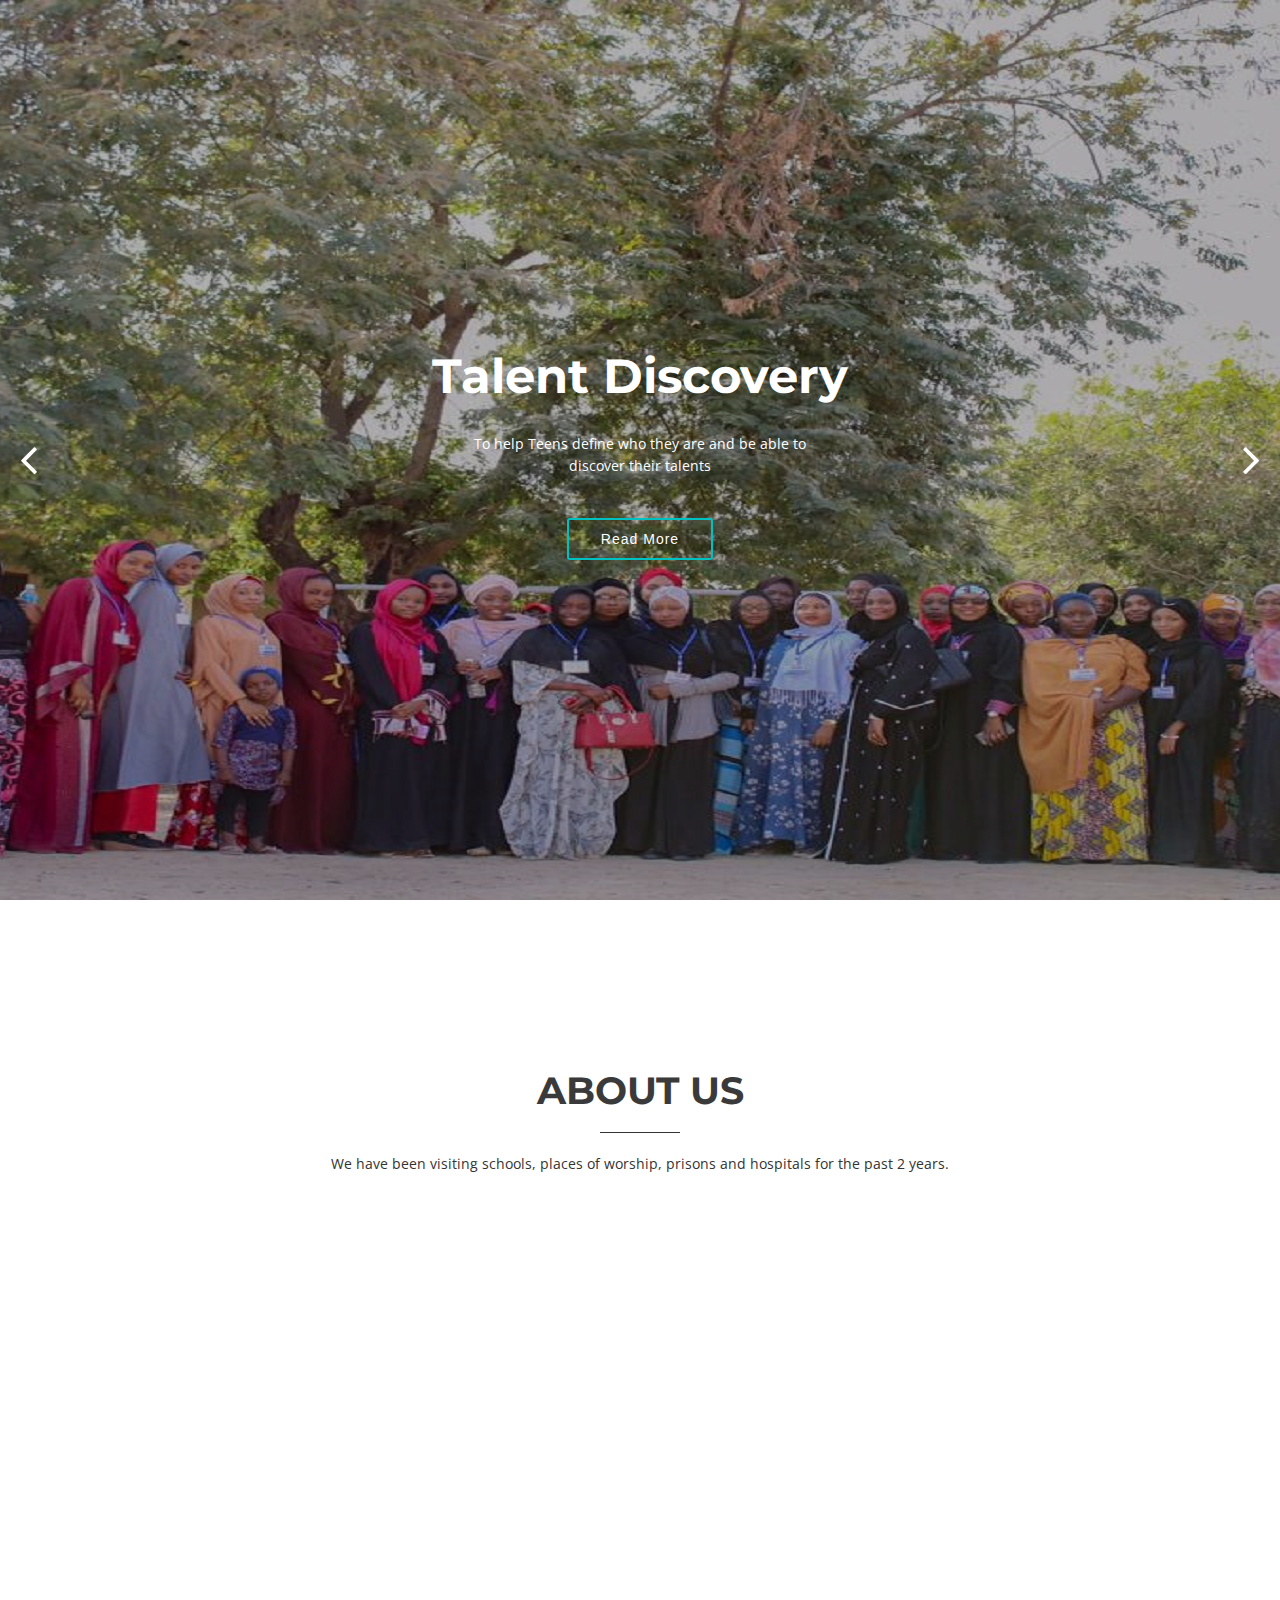
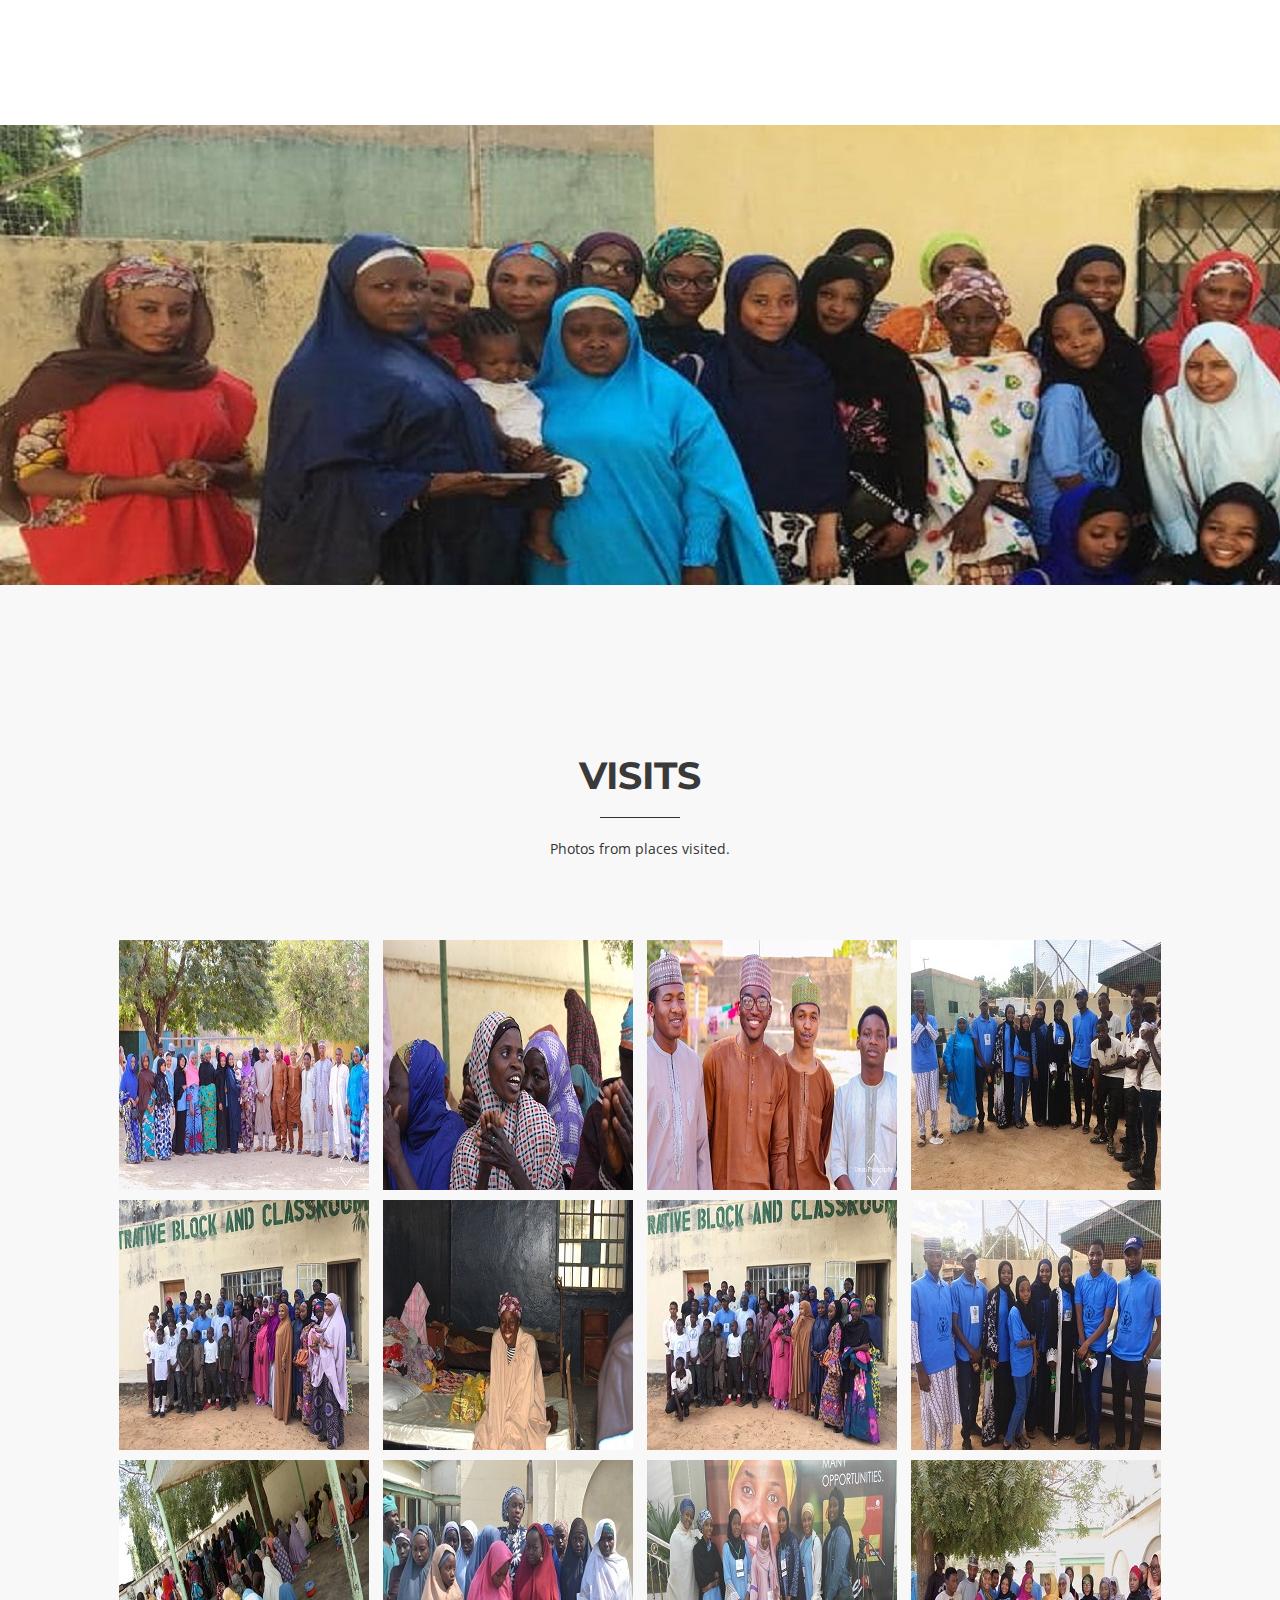
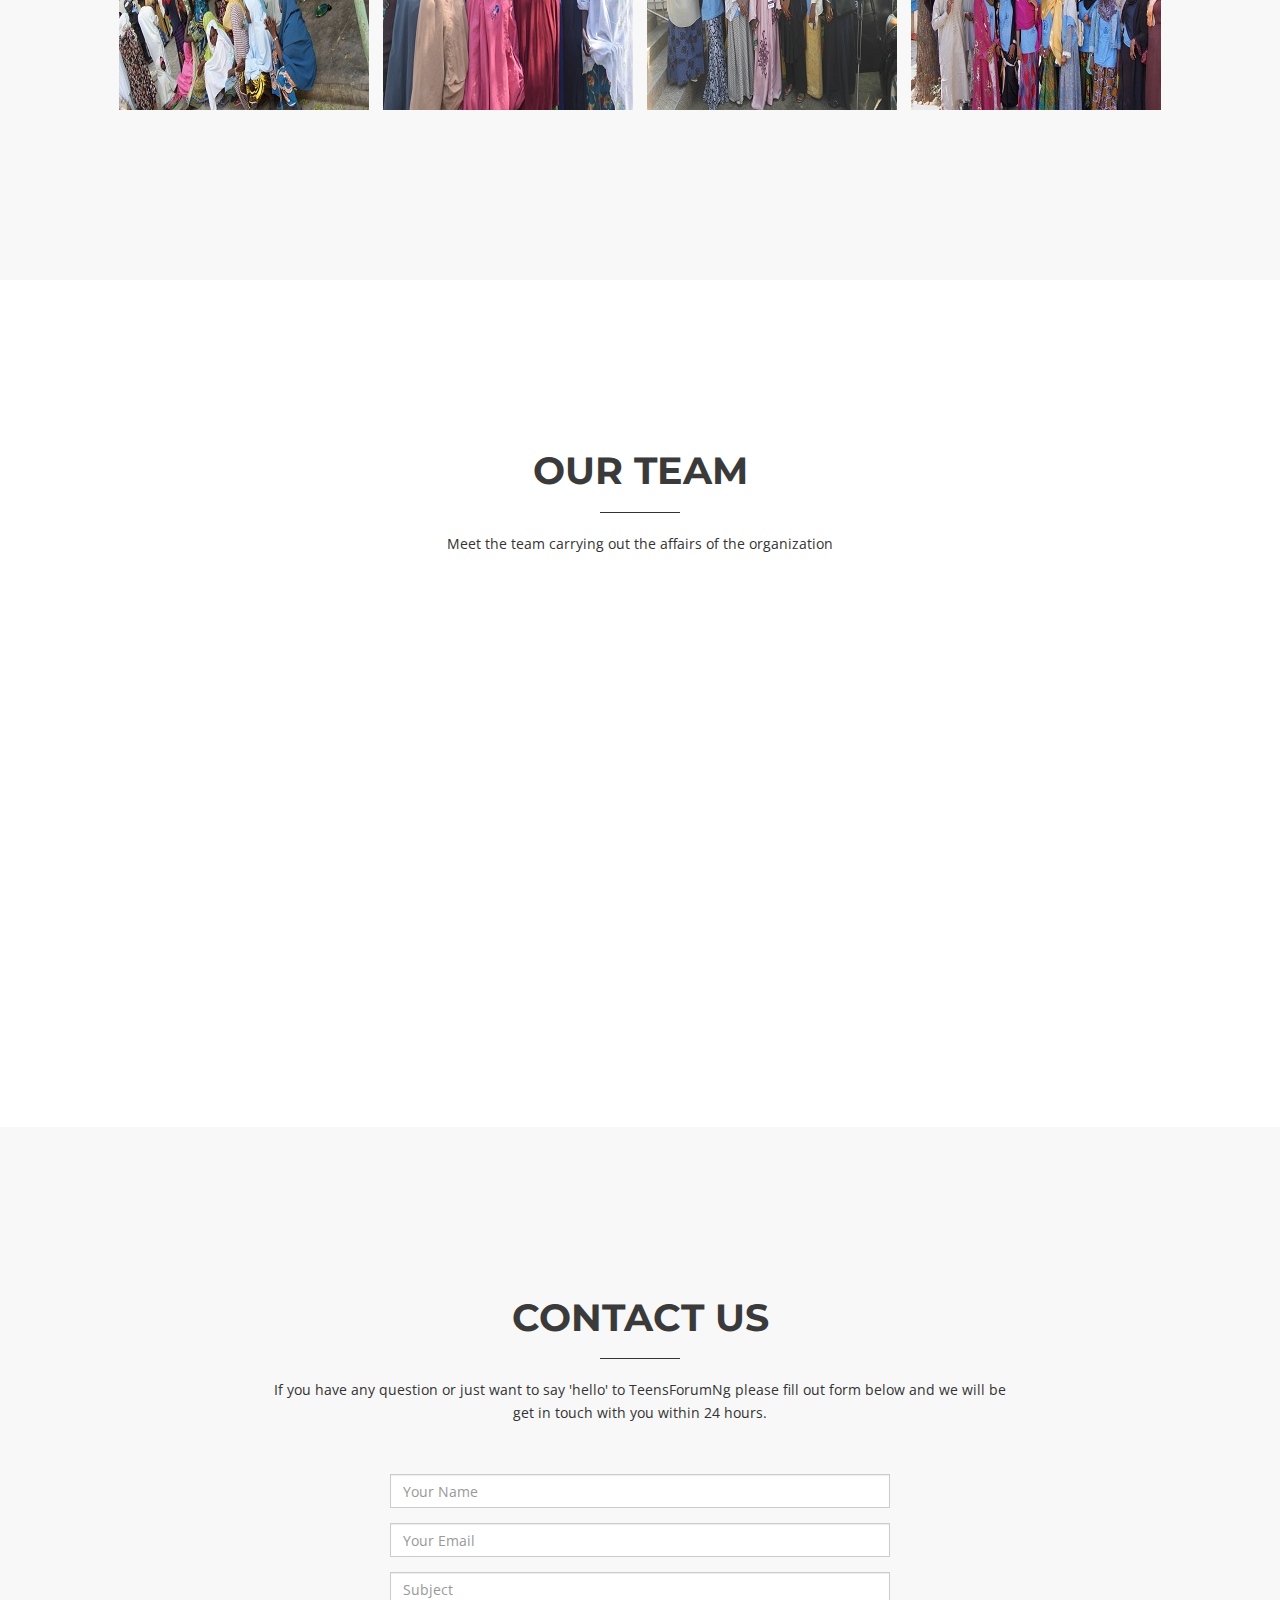
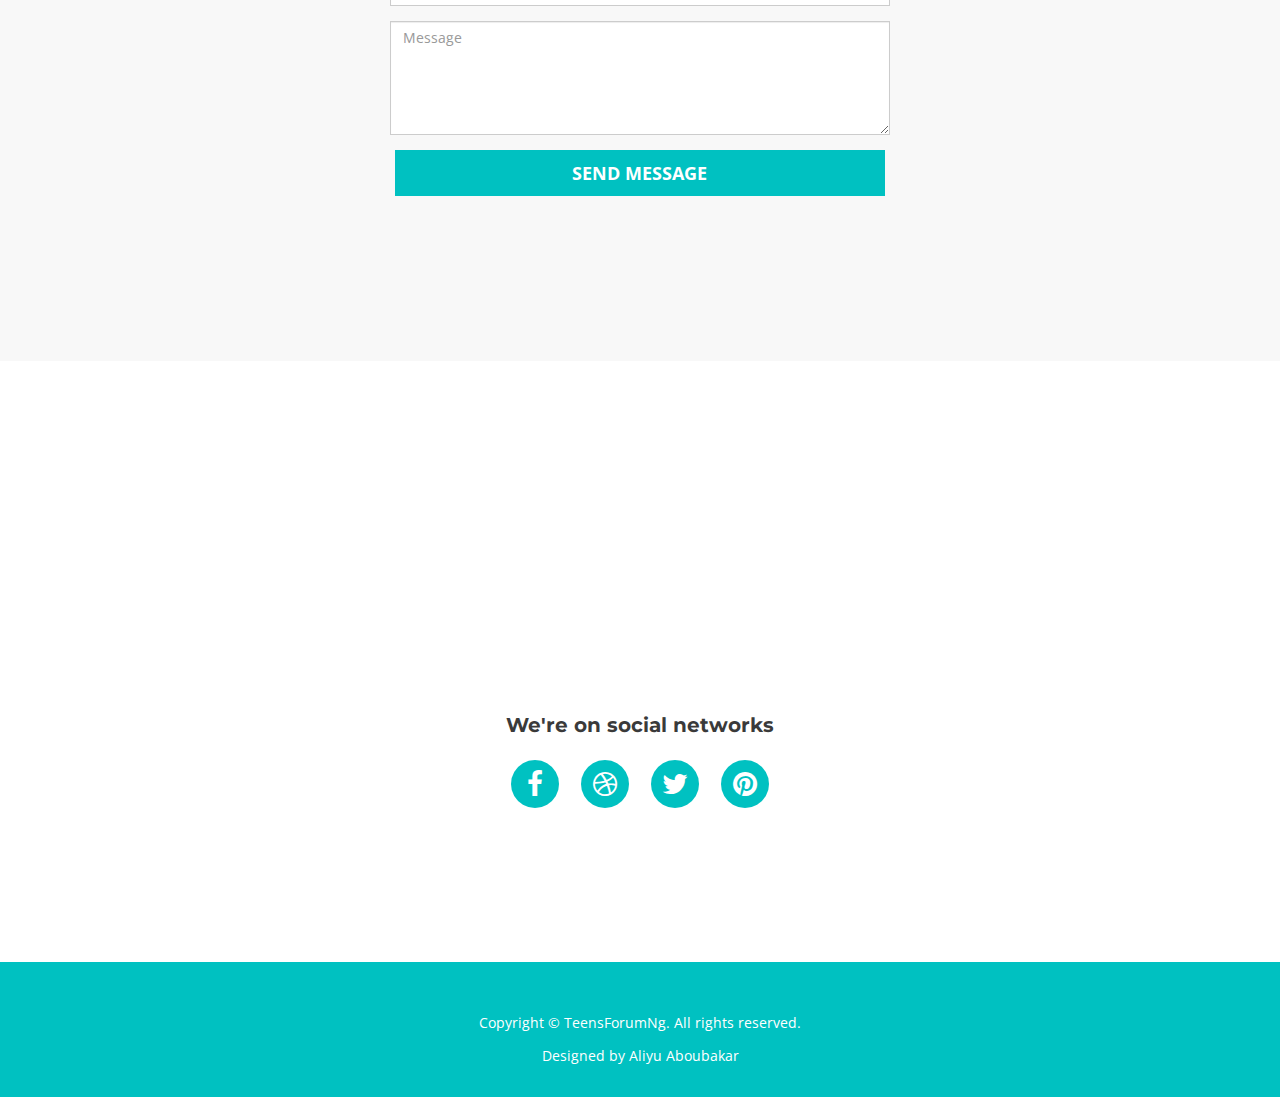
==== commit 37dd3ec2: "favicon added" ====
--- a/y/index.html
+++ b/y/index.html
@@ -7,6 +7,8 @@
   <meta content="width=device-width, initial-scale=1, maximum-scale=1, user-scalable=no" name="viewport">
   <!-- css -->
   <link href="https://fonts.googleapis.com/css?family=Montserrat:400,700|Open+Sans:400,300,700,800" rel="stylesheet" media="screen">
+<link rel="icon" type="image/png" href="img/favicon.jpg"/>
+
 
   <link href="css/bootstrap.min.css" rel="stylesheet" media="screen">
   <link href="css/style.css" rel="stylesheet" media="screen">
@@ -181,42 +183,42 @@
               </a>
             </li>
             <li>
-              <a href="#" data-largesrc="img/works/5.jpg" data-title="Portfolio title" data-description="Duo te dico volutpat, unum elit oblique per id. Ne duo mollis sapientem intellegebat. Per at augue vidisse percipit, pri vocibus assueverit interesset ut, no dolore luptatum incorrupte nec. In mentitum forensibus nec, nibh eripuit ut pri, tale illud voluptatum ut sea">
+              <a href="#" data-largesrc="img/works/5.jpg" data-title="Kano central prison" data-description="15-9-2018 we visited the Kano central prison with our members and some two other organizations Kungiyar Taimakon marayu and women. We took detergents, Soaps, body oil, reusable pads to the prisoners">
                 <img src="img/works/thumbs/5.jpg" alt="img01" />
               </a>
             </li>
             <li>
-              <a href="#" data-largesrc="img/works/6.jpg" data-title="Portfolio title" data-description="Id elit saepe pro. In atomorum constituam definitionem quo, at torquatos sadipscing eum, ut eum wisi meis mentitum. Probo feugiat ea duo. An usu platonem instructior, qui dolores inciderint ad. Te elit essent mea, vim ne atqui legimus invenire, ad dolor vitae sea.">
+              <a href="#" data-largesrc="img/works/6.jpg" data-title="Kano central prison" data-description="15-9-2018 we visited the Kano central prison with our members and some two other organizations Kungiyar Taimakon marayu and women. We took detergents, Soaps, body oil, reusable pads to the prisoners.">
                 <img src="img/works/thumbs/6.jpg" alt="img01" />
               </a>
             </li>
             <li>
-              <a href="#" data-largesrc="img/works/7.jpg" data-title="Portfolio title" data-description="Duo te dico volutpat, unum elit oblique per id. Ne duo mollis sapientem intellegebat. Per at augue vidisse percipit, pri vocibus assueverit interesset ut, no dolore luptatum incorrupte nec. In mentitum forensibus nec, nibh eripuit ut pri, tale illud voluptatum ut sea. Sed oratio repudiare ei, cum an magna labitur, eu atqui augue mei.">
+              <a href="#" data-largesrc="img/works/7.jpg" data-title="Kano central prison" data-description="15-9-2018 we visited the Kano central prison with our members and some two other organizations Kungiyar Taimakon marayu and women. We took detergents, Soaps, body oil, reusable pads to the prisoners.">
                 <img src="img/works/thumbs/7.jpg" alt="img01" />
               </a>
             </li>
             <li>
-              <a href="#" data-largesrc="img/works/8.jpg" data-title="Portfolio title" data-description="No nisl legere recusabo nam, ius an tale pericula evertitur, dicat phaedrum qui in. Usu numquam legendos in, voluptaria sadipscing ut vel. Eu eum mandamus volutpat gubergren, eos ad detracto nominati, ne eum idque elitr aliquam.">
+              <a href="#" data-largesrc="img/works/8.jpg" data-title="Kano central prison" data-description="15-9-2018 we visited the Kano central prison with our members and some two other organizations Kungiyar Taimakon marayu and women. We took detergents, Soaps, body oil, reusable pads to the prisoners.">
                 <img src="img/works/thumbs/8.jpg" alt="img01" />
               </a>
             </li>
             <li>
-              <a href="#" data-largesrc="img/works/9.jpg" data-title="Portfolio title" data-description="Lorem ipsum dolor sit amet, ex pri quod ferri fastidii. Mazim philosophia eum ad, facilisis laboramus te est. Eam magna fabellas ut. Ne vis diceret accumsan salutandi, pro in impedit accusamus dissentias, ut nonumy eloquentiam ius.">
+              <a href="#" data-largesrc="img/works/9.jpg" data-title="Kano Central prison" data-description="15-9-2018 we visited the Kano central prison with our members and some two other organizations Kungiyar Taimakon marayu and women. We took detergents, Soaps, body oil, reusable pads to the prisoners.">
                 <img src="img/works/thumbs/9.jpg" alt="img01" />
               </a>
             </li>
             <li>
-              <a href="#" data-largesrc="img/works/10.jpg" data-title="Portfolio title" data-description="Duo te dico volutpat, unum elit oblique per id. Ne duo mollis sapientem intellegebat. Per at augue vidisse percipit, pri vocibus assueverit interesset ut, no dolore luptatum incorrupte nec. In mentitum forensibus nec, nibh eripuit ut pri, tale illud voluptatum ut sea. Sed oratio repudiare ei, cum an magna labitur, eu atqui augue mei. Pri consul detracto eu, solet nusquam accusam ex vim.">
+              <a href="#" data-largesrc="img/works/10.jpg" data-title="Kano Central Prison" data-description="15-9-2018 we visited the Kano central prison with our members and some two other organizations Kungiyar Taimakon marayu and women. We took detergents, Soaps, body oil, reusable pads to the prisoners.">
                 <img src="img/works/thumbs/10.jpg" alt="img01" />
               </a>
             </li>
             <li>
-              <a href="#" data-largesrc="img/works/11.jpg" data-title="Portfolio title" data-description="Vim ad persecuti appellantur. Eam ignota deterruisset eu, in omnis fierent convenire sed. Ne nulla veritus vel, liber euripidis in eos. Postea comprehensam vis in, detracto deseruisse mei ea. Ex sadipscing deterruisset concludaturque quo.">
+              <a href="#" data-largesrc="img/works/11.jpg" data-title="Kano Central Prison" data-description="15-9-2018 we visited the Kano central prison with our members and some two other organizations Kungiyar Taimakon marayu and women. We took detergents, Soaps, body oil, reusable pads to the prisoners.">
                 <img src="img/works/thumbs/11.jpg" alt="img01" />
               </a>
             </li>
             <li>
-              <a href="#" data-largesrc="img/works/12.jpg" data-title="Portfolio title" data-description="Mea an eros periculis dignissim, quo mollis nostrum elaboraret et. Id quem perfecto mel, no etiam perfecto qui. No nisl legere recusabo nam, ius an tale pericula evertitur, dicat phaedrum qui in. Usu numquam legendos in, voluptaria sadipscing ut vel. Eu eum mandamus volutpat gubergren, eos ad detracto nominati, ne eum idque elitr aliquam.">
+              <a href="#" data-largesrc="img/works/12.jpg" data-title="Kano central prison" data-description="15-9-2018 we visited the Kano central prison with our members and some two other organizations Kungiyar Taimakon marayu and women. We took detergents, Soaps, body oil, reusable pads to the prisoners">
                 <img src="img/works/thumbs/12.jpg" alt="img01" />
               </a>
             </li>
@@ -252,7 +254,7 @@
         <div class="col-xs-12 col-sm-3 col-md-3 col-lg-3" data-wow-delay="0.3s">
           <div class="box-team wow bounceInUp">
             <img src="img/team/2.jpg" alt="" class="img-circle img-responsive" />
-            <h4>Ommar Casuals</h4>
+            <h4>Ommar Abdulrazak</h4>
             <p>Co founder</p>
           </div>
         </div>
@@ -268,12 +270,6 @@
             <img src="img/team/4.jpg" alt="" class="img-circle img-responsive" />
             <h4>Bashir Mohammed</h4>
             <p>Co founder</p>
-          </div>
-          <div class="col-xs-12 col-sm-3 col-md-3 col-lg-3" data-wow-delay="0.9s">
-          <div class="box-team wow bounceInUp">
-            <img src="img/team/5.jpg" alt="" class="img-circle img-responsive" />
-            <h4>Aliyu Aboubakar</h4>
-            <p>Founder, TDI Minna</p>
           </div>
         </div>
       </div>
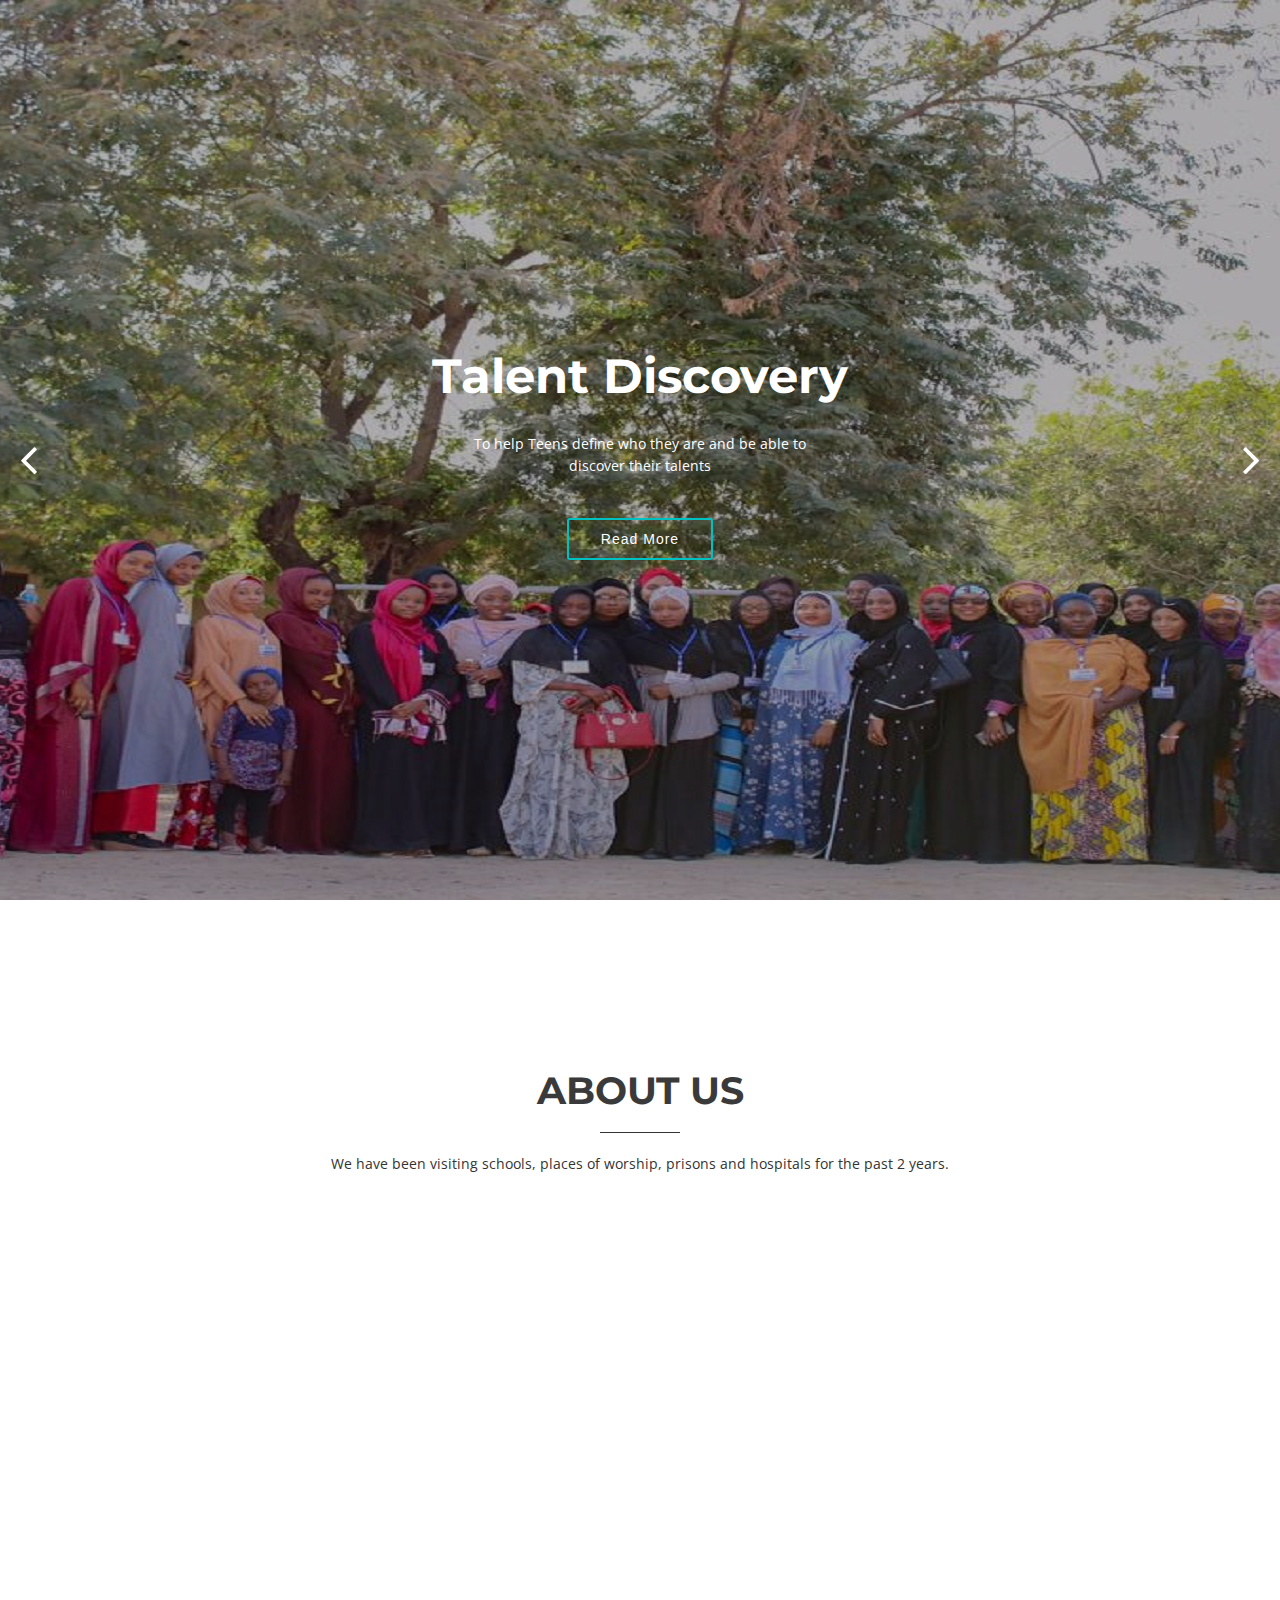
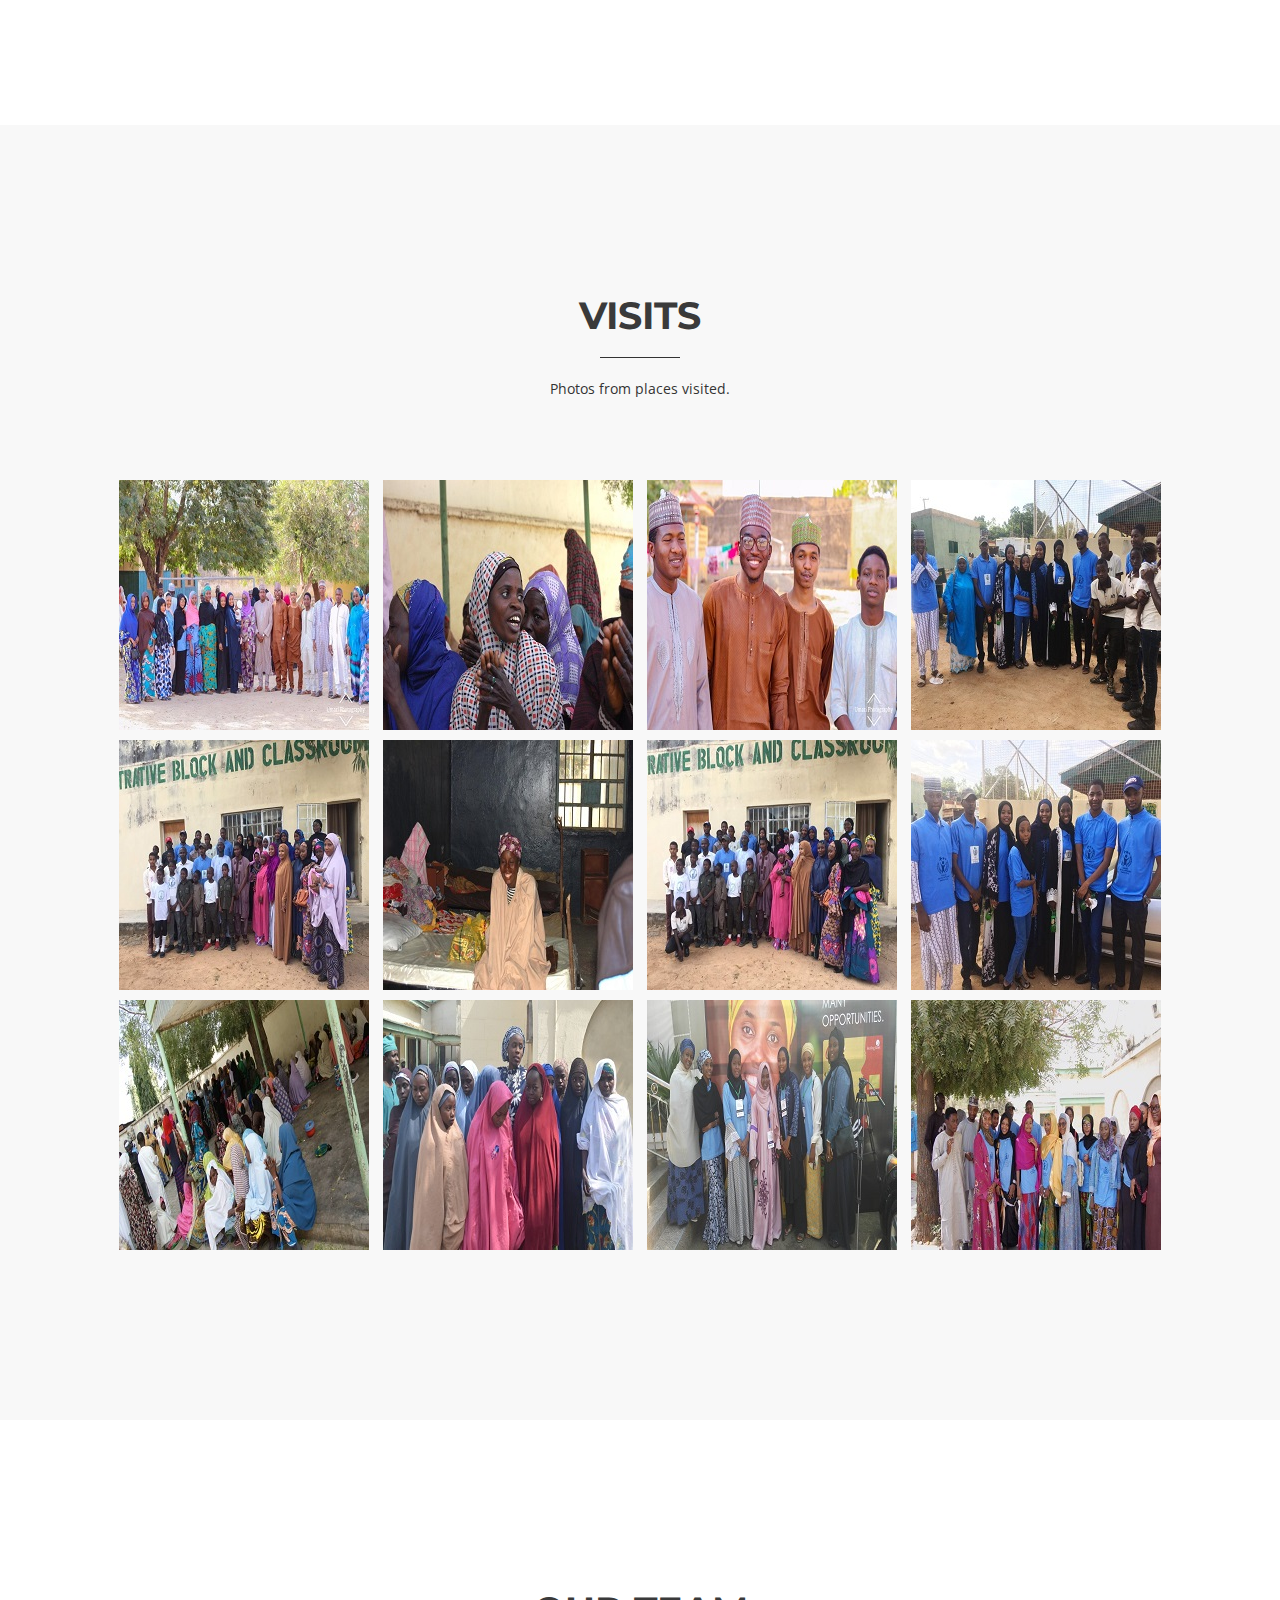
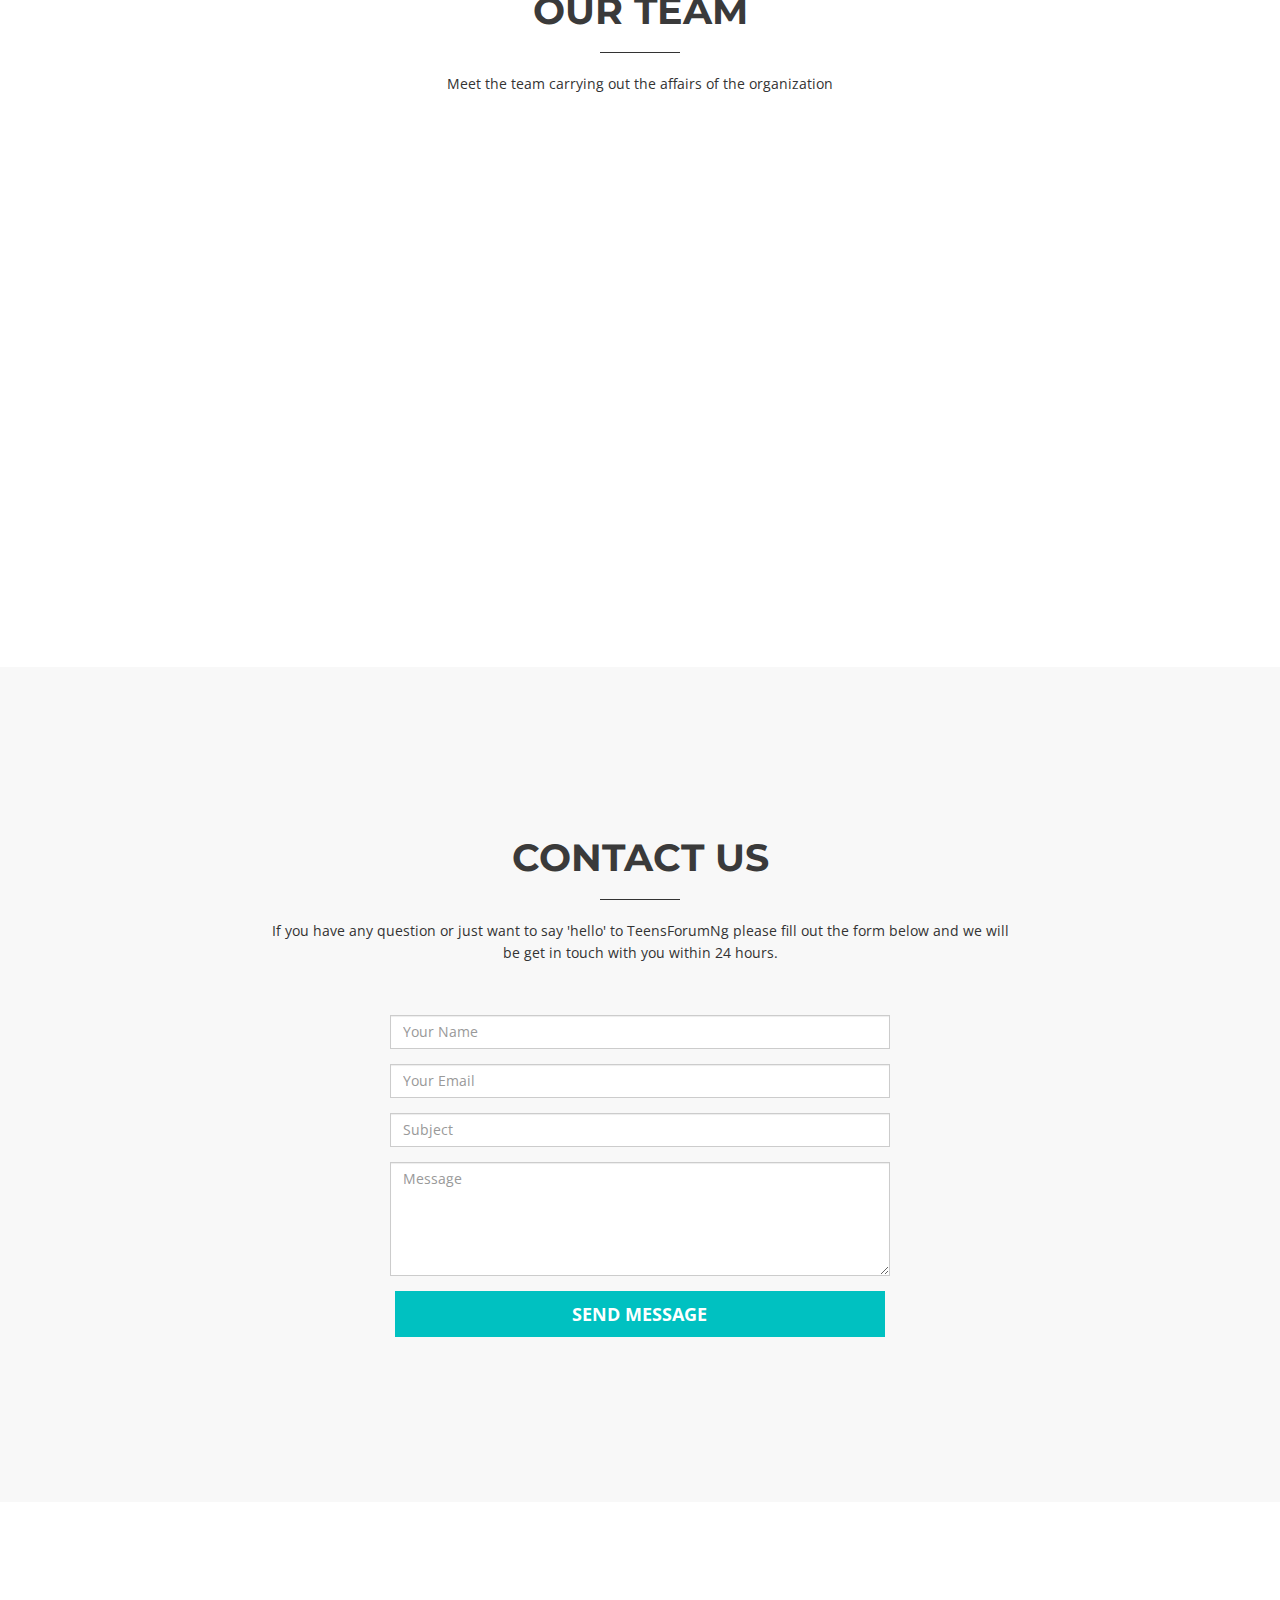
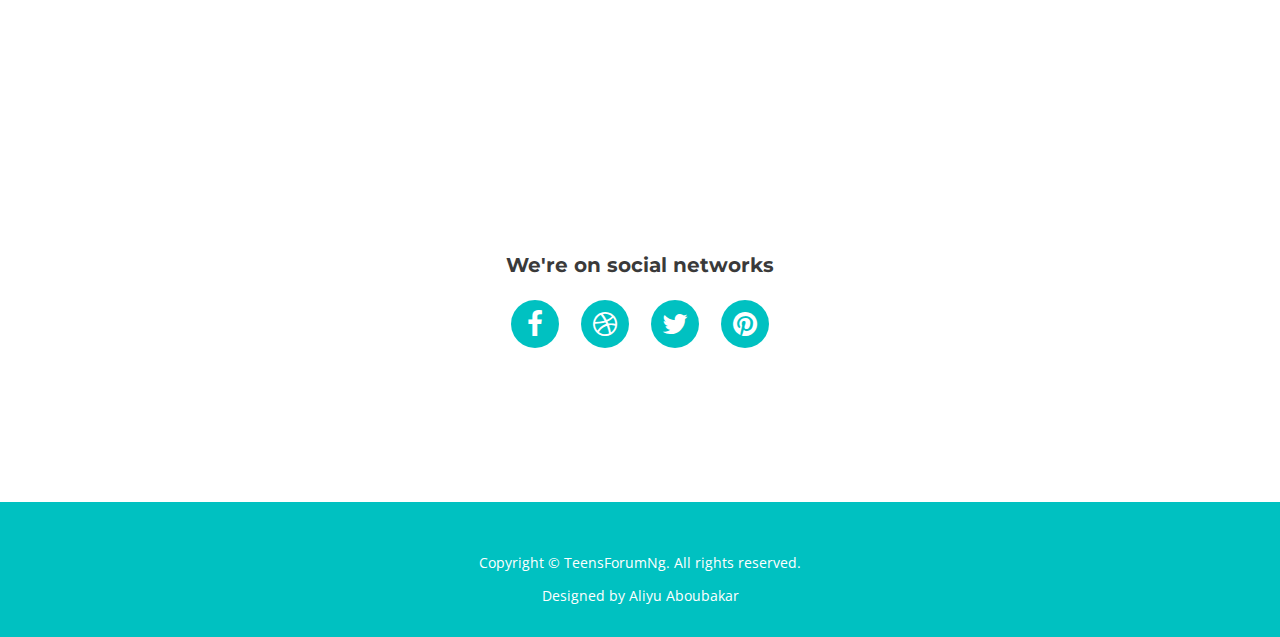
==== commit 53caebe7: "parrallex removed" ====
--- a/y/index.html
+++ b/y/index.html
@@ -132,19 +132,7 @@
     </div>
   </section>
 
-  <!-- Parallax 1 -->
-  <section id="parallax1" class="home-section parallax" data-stellar-background-ratio="0.5">
-    <div class="container">
-      <div class="row">
-        <div class="col-md-12">
-          <div class="color-light">
-            <h2 class="wow bounceInDown" data-wow-delay="0.5s">To discourage social isolation and help them discover their talents through the spirit of team work</h2>
-            <p class="lead wow bounceInUp" data-wow-delay="1s">Together we can make a difference</p>
-          </div>
-        </div>
-      </div>
-    </div>
-  </section>
+  
 
   <!-- Works -->
   <section id="portfolio" class="home-section bg-gray">
@@ -213,12 +201,12 @@
               </a>
             </li>
             <li>
-              <a href="#" data-largesrc="img/works/11.jpg" data-title="Kano Central Prison" data-description="15-9-2018 we visited the Kano central prison with our members and some two other organizations Kungiyar Taimakon marayu and women. We took detergents, Soaps, body oil, reusable pads to the prisoners.">
+              <a data-largesrc="img/works/11.jpg" data-title="Kano Central Prison" data-description="15-9-2018 we visited the Kano central prison with our members and some two other organizations Kungiyar Taimakon marayu and women. We took detergents, Soaps, body oil, reusable pads to the prisoners.">
                 <img src="img/works/thumbs/11.jpg" alt="img01" />
               </a>
             </li>
             <li>
-              <a href="#" data-largesrc="img/works/12.jpg" data-title="Kano central prison" data-description="15-9-2018 we visited the Kano central prison with our members and some two other organizations Kungiyar Taimakon marayu and women. We took detergents, Soaps, body oil, reusable pads to the prisoners">
+              <a ata-largesrc="img/works/12.jpg" data-title="Kano central prison" data-description="15-9-2018 we visited the Kano central prison with our members and some two other organizations Kungiyar Taimakon marayu and women. We took detergents, Soaps, body oil, reusable pads to the prisoners">
                 <img src="img/works/thumbs/12.jpg" alt="img01" />
               </a>
             </li>
@@ -268,7 +256,7 @@
         <div class="col-xs-12 col-sm-3 col-md-3 col-lg-3" data-wow-delay="0.7s">
           <div class="box-team wow bounceInUp">
             <img src="img/team/4.jpg" alt="" class="img-circle img-responsive" />
-            <h4>Bashir Mohammed</h4>
+            <h4>Bashir Nuhu</h4>
             <p>Co founder</p>
           </div>
         </div>
@@ -284,7 +272,7 @@
           <div class="section-heading">
             <h2>Contact us</h2>
             <div class="heading-line"></div>
-            <p>If you have any question or just want to say 'hello' to TeensForumNg please fill out form below and
+            <p>If you have any question or just want to say 'hello' to TeensForumNg please fill out the form below and
               we will be get in touch with you within 24 hours. </p>
           </div>
         </div>
